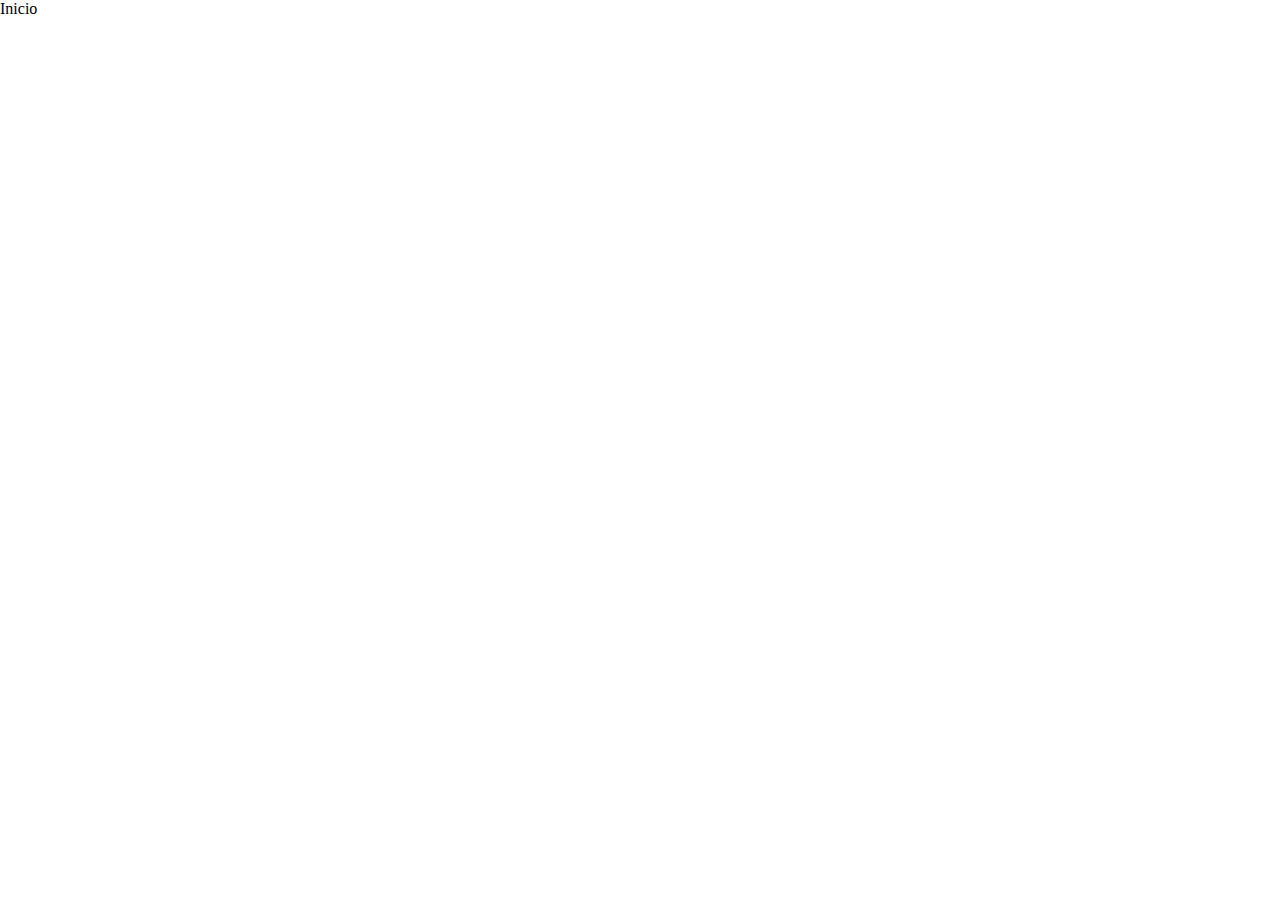
==== index.html @ 0db096cb "estilos generales" ====
<!DOCTYPE html>
<html lang="en">
<head>
    <meta charset="UTF-8">
    <meta http-equiv="X-UA-Compatible" content="IE=edge">
    <meta name="viewport" content="width=device-width, initial-scale=1.0">
    <title>Document</title>
    <link rel="stylesheet" href="https://cdnjs.cloudflare.com/ajax/libs/font-awesome/6.1.1/css/all.min.css" integrity="sha512-KfkfwYDsLkIlwQp6LFnl8zNdLGxu9YAA1QvwINks4PhcElQSvqcyVLLD9aMhXd13uQjoXtEKNosOWaZqXgel0g==" crossorigin="anonymous" referrerpolicy="no-referrer" />
    <link rel="stylesheet" href="css/normalize.css">
    <link rel="stylesheet" href="css/estilos.css">
</head>
<body>
    
    <header>
        <ul>
            <li>Inicio</li>

        </ul>
    </header>





    <footer>

    </footer>

</body>
</html>
---- css/estilos.css ----
/* Estilos generales */

* {
    margin: 0;
    padding: 0;
    box-sizing: border-box;
}


/* navegación */


/* Destinos */
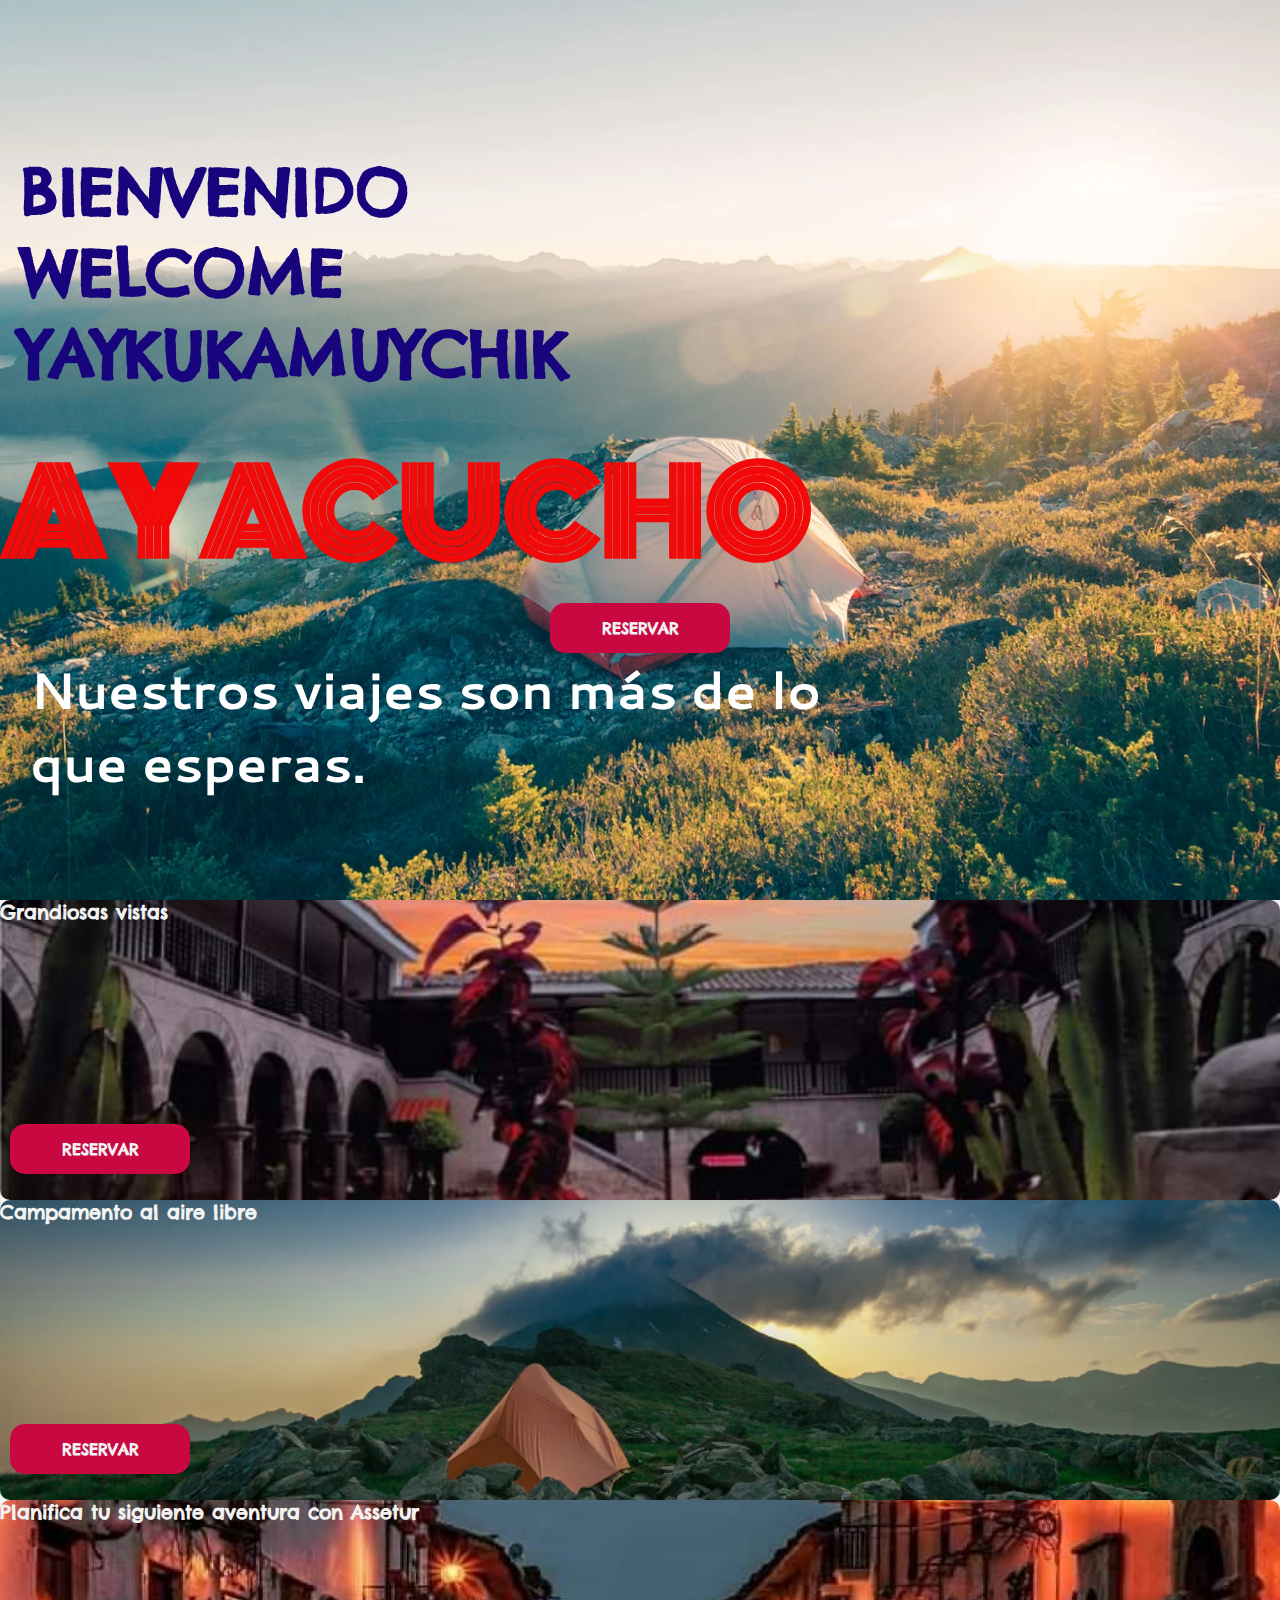
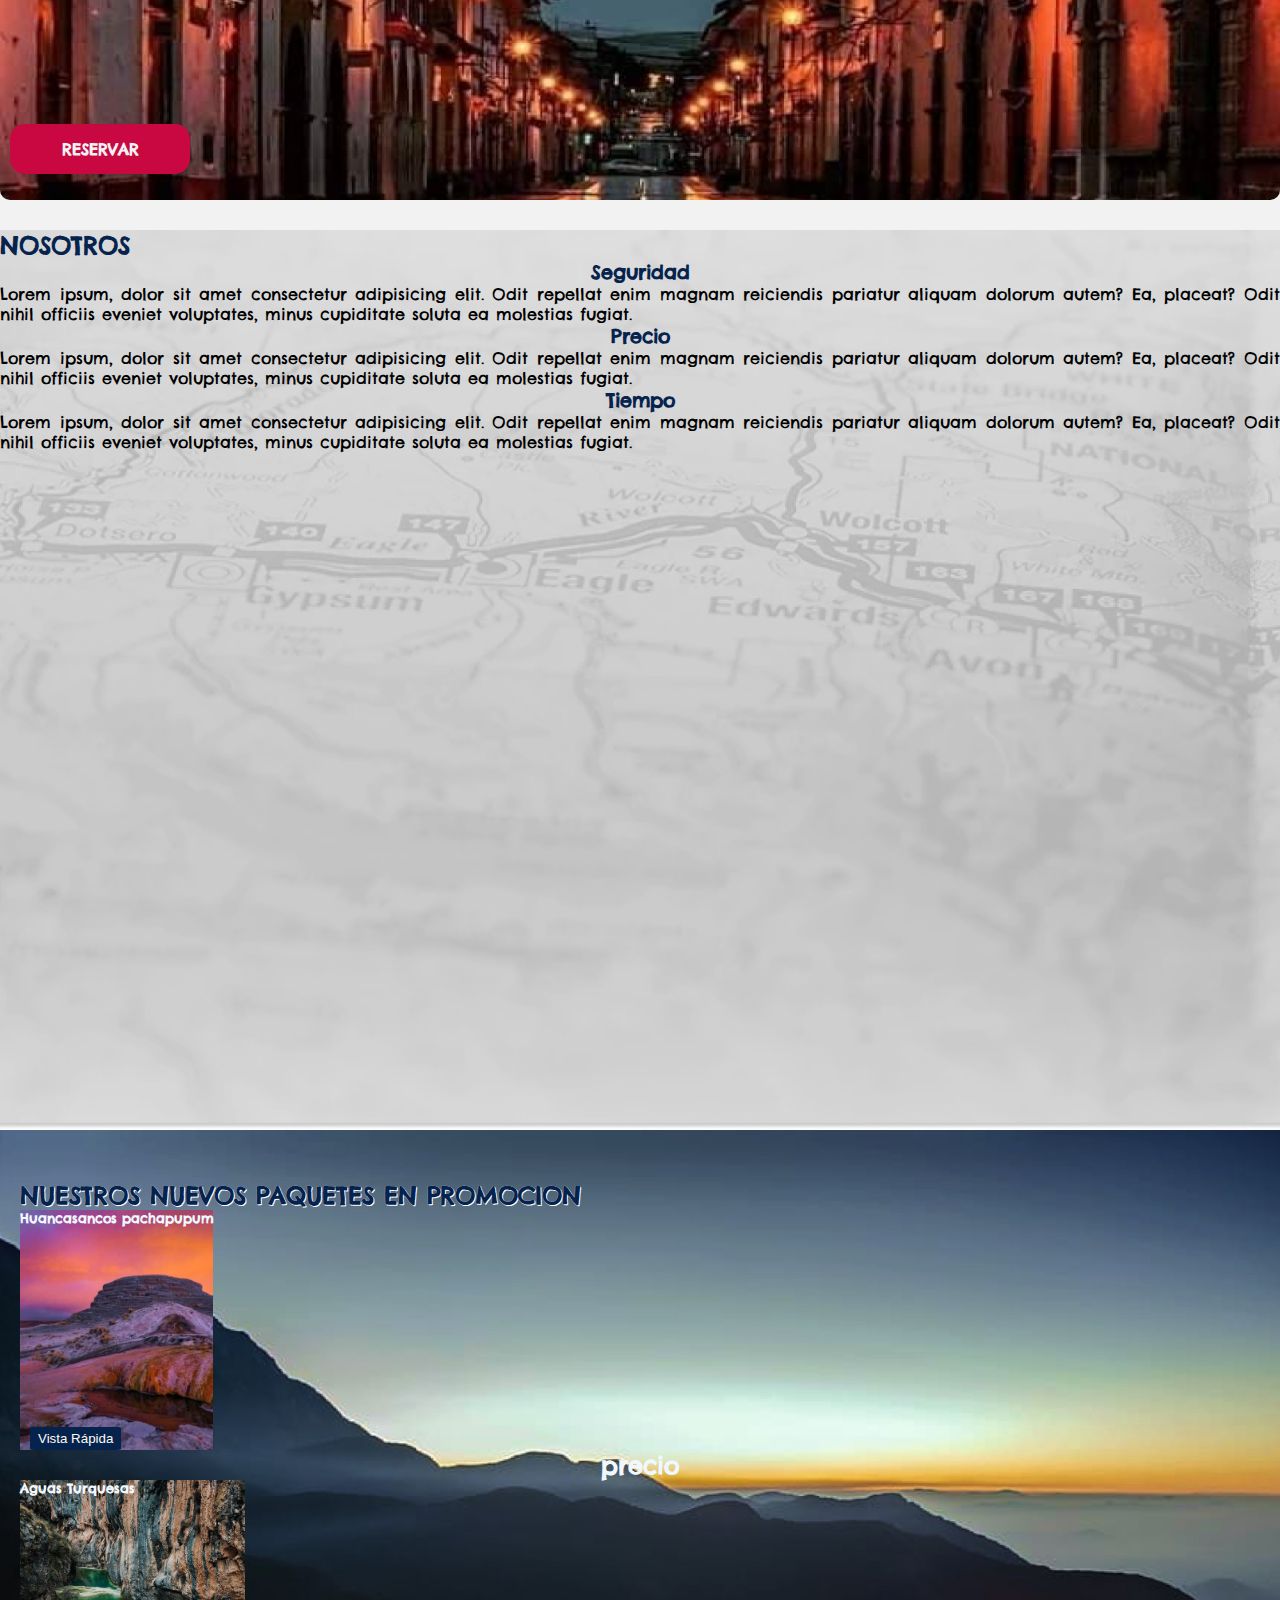
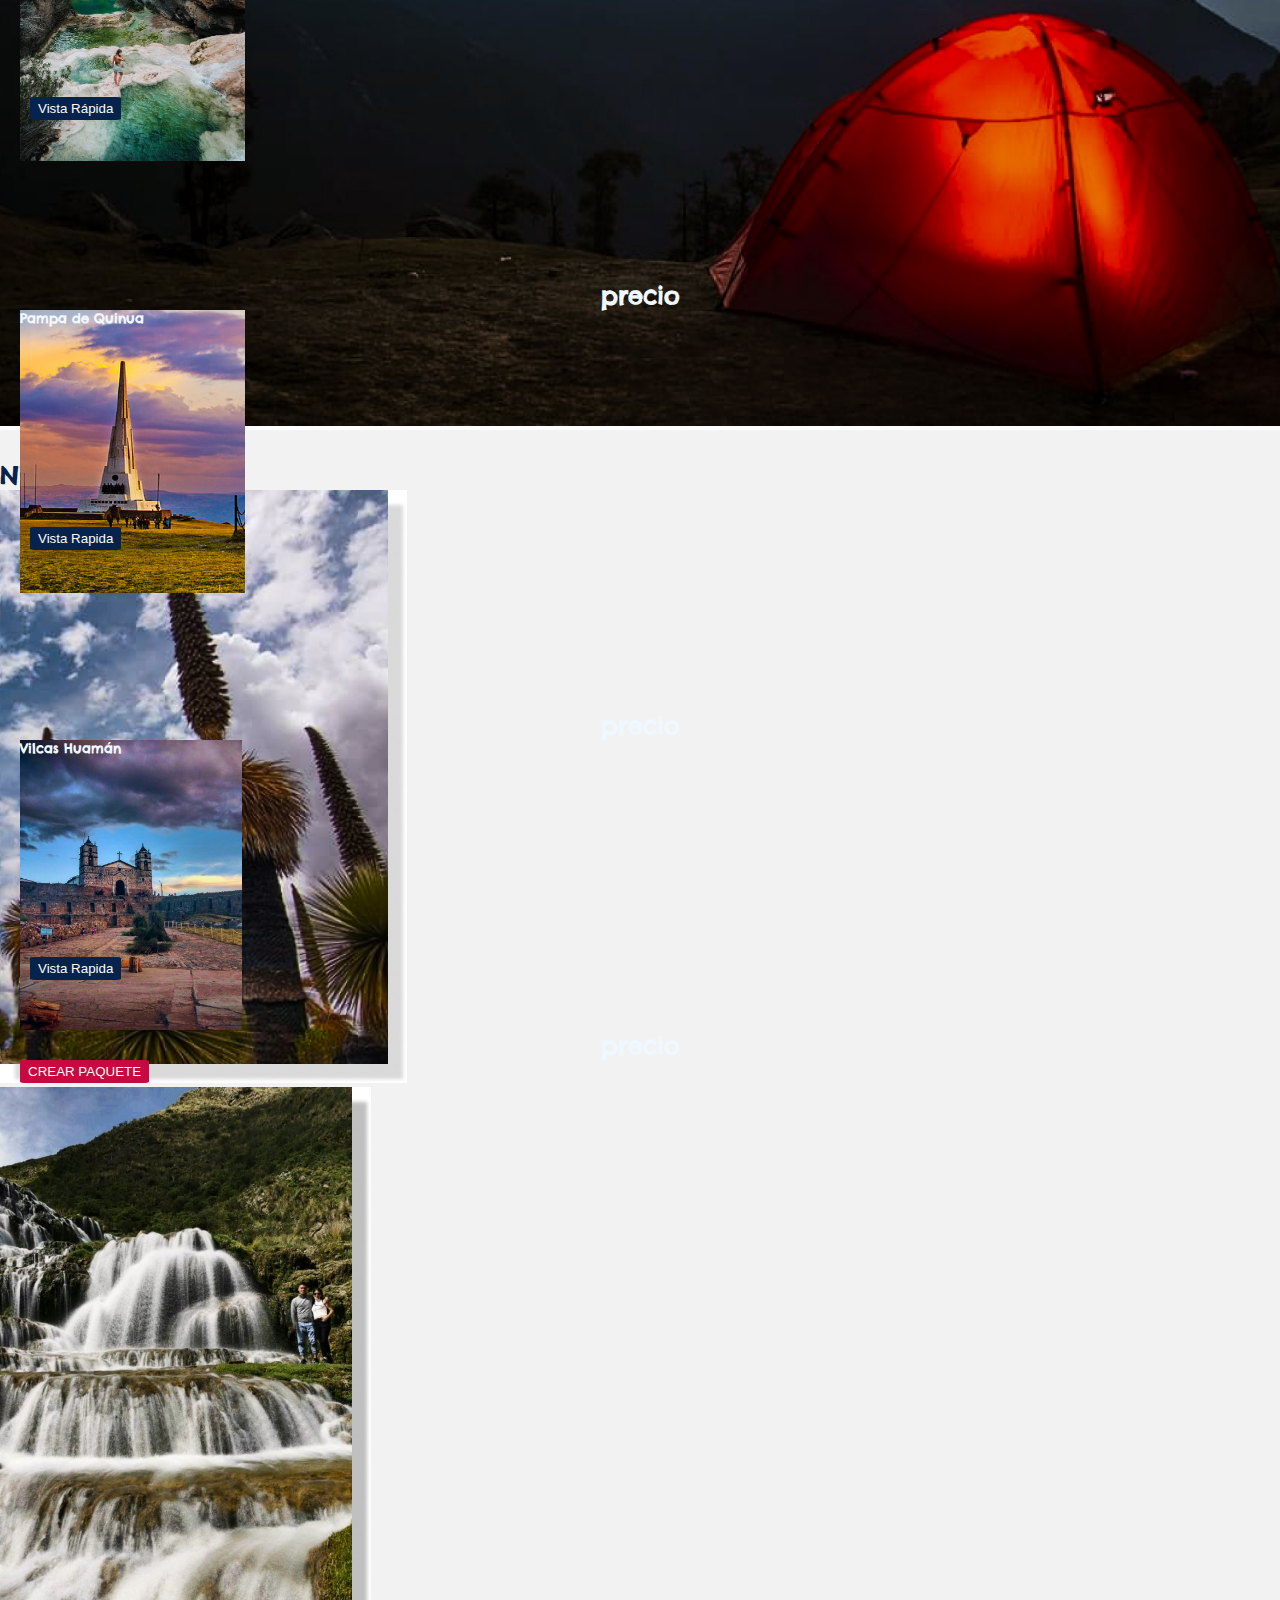
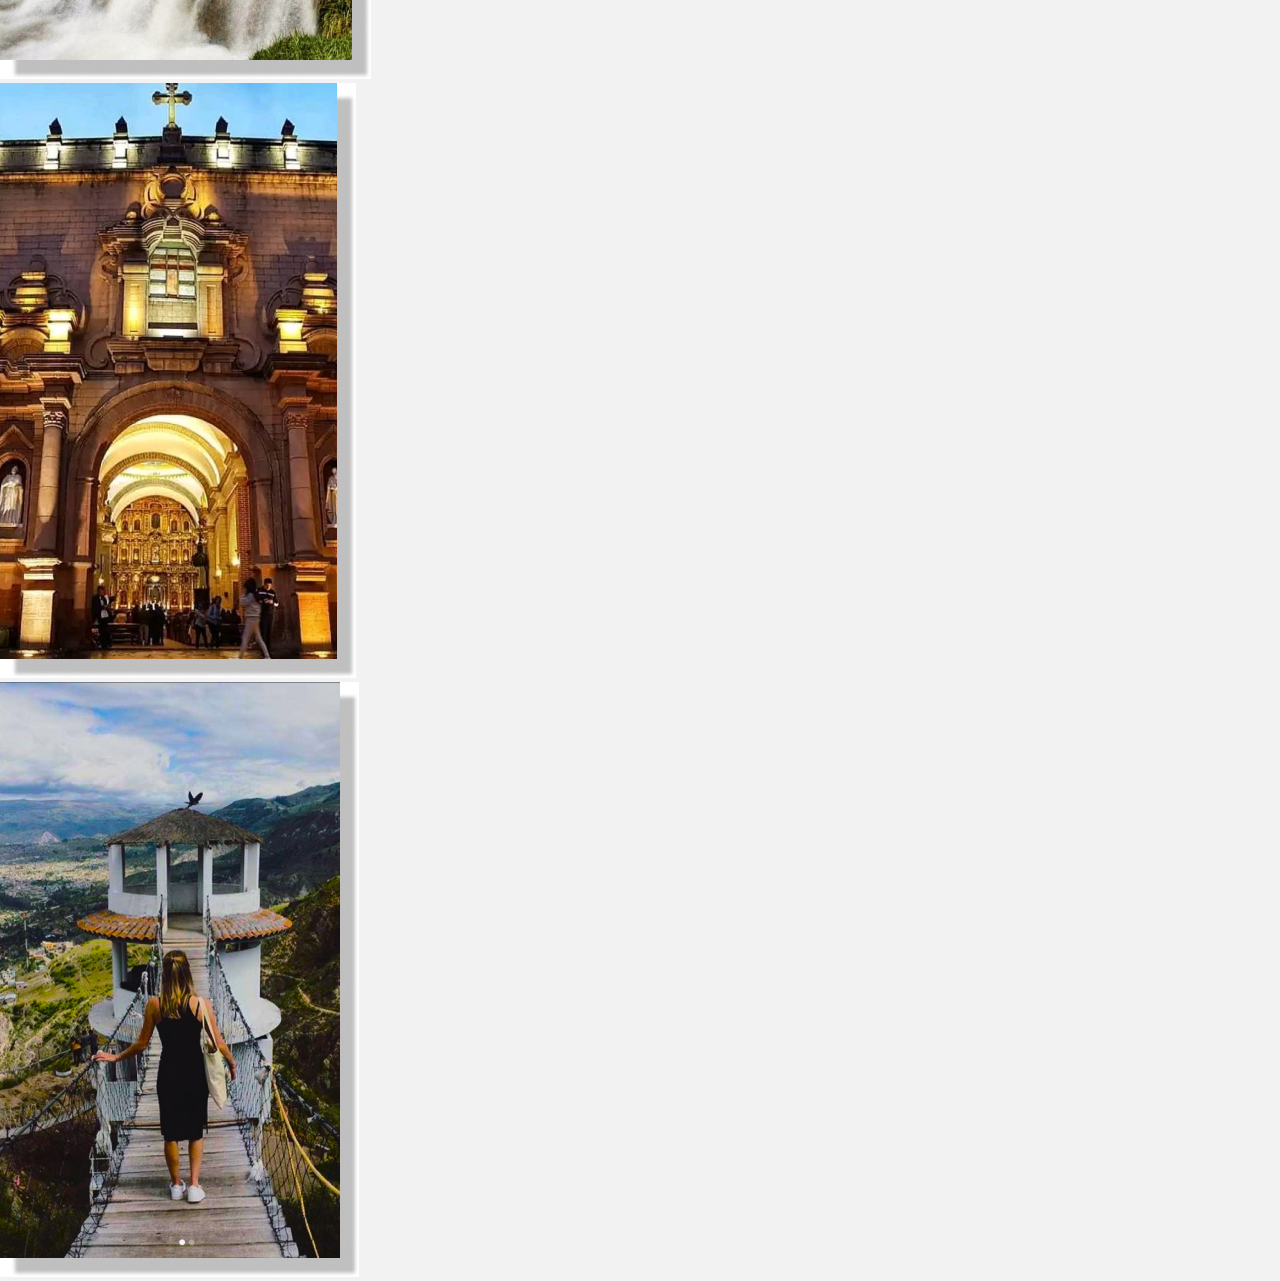
==== commit f4d9345b: "ActualizaciónGeneral1" ====
--- a/index.html
+++ b/index.html
@@ -1,30 +1,309 @@
 <!DOCTYPE html>
 <html lang="en">
+
 <head>
     <meta charset="UTF-8">
     <meta http-equiv="X-UA-Compatible" content="IE=edge">
     <meta name="viewport" content="width=device-width, initial-scale=1.0">
     <title>Document</title>
-    <link rel="stylesheet" href="https://cdnjs.cloudflare.com/ajax/libs/font-awesome/6.1.1/css/all.min.css" integrity="sha512-KfkfwYDsLkIlwQp6LFnl8zNdLGxu9YAA1QvwINks4PhcElQSvqcyVLLD9aMhXd13uQjoXtEKNosOWaZqXgel0g==" crossorigin="anonymous" referrerpolicy="no-referrer" />
+    <link rel="stylesheet" href="https://cdnjs.cloudflare.com/ajax/libs/font-awesome/6.1.1/css/all.min.css"
+        integrity="sha512-KfkfwYDsLkIlwQp6LFnl8zNdLGxu9YAA1QvwINks4PhcElQSvqcyVLLD9aMhXd13uQjoXtEKNosOWaZqXgel0g=="
+        crossorigin="anonymous" referrerpolicy="no-referrer" />
     <link rel="stylesheet" href="css/normalize.css">
     <link rel="stylesheet" href="css/estilos.css">
+    <link rel="preconnect" href="https://fonts.googleapis.com">
+    <link rel="preconnect" href="https://fonts.gstatic.com" crossorigin>
+    <link href="https://fonts.googleapis.com/css2?family=Cantarell&family=Chelsea+Market&family=Monoton&display=swap"
+        rel="stylesheet">
+    <!--Estilos de paquetes-->
+    <link rel="stylesheet" href="css/estiloPaquete.css" type="text/css">
+    <link href="https://cdn.jsdelivr.net/npm/bootstrap@5.2.0-beta1/dist/css/bootstrap.min.css" rel="stylesheet"
+        integrity="sha384-0evHe/X+R7YkIZDRvuzKMRqM+OrBnVFBL6DOitfPri4tjfHxaWutUpFmBp4vmVor" crossorigin="anonymous">
+
+    <link rel="preconnect" href="https://fonts.gstatic.com" crossorigin>
+
 </head>
+
 <body>
-    
-    <header>
-        <ul>
-            <li>Inicio</li>
-
-        </ul>
+    <!--INICIO-->
+    <header class="site-header">
+        <div class="hero">
+            <div class="contenido-header">
+                <div class="row">
+                    <div class="col">
+                        <nav class="redes-sociales">
+                            <a href="#"><i class="fa-brands fa-facebook-square"></i></a>
+                            <a href="#"><i class="fa-brands fa-instagram"></i></a>
+                            <a href="#"><i class="fa-brands fa-whatsapp"></i></a>
+                            <a href="#"><i class="fa-brands fa-youtube"></i></a>
+                        </nav>
+                    </div>
+                </div>
+                <div class="row align-items-center">
+                    <div class="col-lg-4 col-md-12 col-sm-12">
+                        <div class="informacion">
+                            <p class="bienvenido">bienvenido Welcome YAYKUKAMUYCHIK</p>
+                        </div>
+                    </div>
+                    <div class="col-lg-6 col-md-12 col-sm-12 text-center ">
+                        <h1 class="Inicio">Ayacucho</h1>
+                    </div>
+                </div>
+                <div class="row">
+                    <div class="col-lg-3 col-md-4 col-sm-4 col-5 bot_inicio">
+                        <a href="#" class="boton">
+                            <span class="boton__texto">RESERVAR</span>
+                            <i class="fa-solid fa-arrow-right"></i>
+                        </a>
+                    </div>
+                </div>
+                <div class="row">
+                    <div class="col-lg-12 col-md-8 col-sm-8 col-12">
+                        <h4 class="slogan">Nuestros viajes son más de lo que esperas.</h4>
+                    </div>
+                </div>
+            </div>
+        </div>
+
     </header>
 
-
-
-
-
-    <footer>
-
-    </footer>
-
+    <!--INICIA DESTINOS-->
+    <div class="contenedorDestinos">
+        <div class="box">
+            <div class="row">
+                <div class="col-lg-6">
+                    <div class="card" style="background-image: url(img/PODERJUDICIAL.png)">
+                        <div class="row">
+                            <div class="col-lg-12">
+                                <h3>Grandiosas vistas</h3>
+                            </div>
+                        </div>
+                        <div class="row">
+                            <div class="col-lg-12 bot_destino">
+                                <a href="#" class="boton">
+                                    <span class="boton__texto">RESERVAR</span>
+                                    <i class="fa-solid fa-arrow-right"></i>
+                                </a>
+                            </div>
+                        </div>
+                    </div>
+                </div>
+                <div class="col-lg-6">
+                    <div class="card" style="background-image: url(img/ALTURAPOMACOCHA.png)">
+                        <div class="row">
+                            <div class="col-lg-12">
+                                <h3>Campamento al aire libre</h3>
+                            </div>
+                        </div>
+                        <div class="row">
+                            <div class="col-lg-12 bot_destino">
+                                <a href="#" class="boton">
+                                    <span class="boton__texto">RESERVAR</span>
+                                    <i class="fa-solid fa-arrow-right"></i>
+                                </a>
+                            </div>
+                        </div>
+                    </div>
+                </div>
+                <div class="col-lg-12">
+                    <div class="card" style="background-image: url(img/JRASAMBLEA.png)">
+                        <div class="row">
+                            <div class="col-lg-12">
+                                <h3>Planifica tu siguiente aventura con Assetur</h3>
+                            </div>
+                        </div>
+                        <div class="row">
+                            <div class="col-lg-12 bot_destino">
+                                <a href="#" class="boton">
+                                    <span class="boton__texto">RESERVAR</span>
+                                    <i class="fa-solid fa-arrow-right"></i>
+                                </a>
+                            </div>
+                        </div>
+                    </div>
+                </div>
+            </div>
+        </div>
+
+    </div>
+
+
+
+    <!--INICIA NOSOTROS-->
+    <div class="contenedorNosotros">
+        <div class="row">
+            <div class="col  text-center mb-4">
+                <h2 class="display-1 Nosotros"><b>NOSOTROS</b> </h2>
+            </div>
+        </div>
+        <div class="iconos-nosotros">
+            <div class="row">
+                <div class="col-lg-4 col-md-6 col-sm-12">
+
+                    <div class="iconos">
+                        <h3 class="tituNosotros">Seguridad</h3>
+                        <p style="text-align: justify">
+                            Lorem ipsum, dolor sit amet consectetur adipisicing elit. Odit repellat enim magnam
+                            reiciendis pariatur aliquam dolorum autem? Ea, placeat? Odit nihil officiis eveniet
+                            voluptates, minus cupiditate soluta ea molestias fugiat.
+
+                        </p>
+                    </div>
+                </div>
+                <div class="col-lg-4 col-md-6 col-sm-12 ">
+
+                    <div class="iconos">
+                        <h3 class="tituNosotros">Precio</h3>
+                        <p style="text-align: justify">
+                            Lorem ipsum, dolor sit amet consectetur adipisicing elit. Odit repellat enim magnam
+                            reiciendis pariatur aliquam dolorum autem? Ea, placeat? Odit nihil officiis eveniet
+                            voluptates, minus cupiditate soluta ea molestias fugiat.
+                        </p>
+
+                    </div>
+                </div>
+                <div class="col-lg-4 col-md-6 col-sm-12 ">
+
+                    <div class="iconos">
+
+                        <h3 class="tituNosotros">Tiempo</h3>
+                        <p style="text-align: justify">
+                            Lorem ipsum, dolor sit amet consectetur adipisicing elit. Odit repellat enim magnam
+                            reiciendis pariatur aliquam dolorum autem? Ea, placeat? Odit nihil officiis eveniet
+                            voluptates, minus cupiditate soluta ea molestias fugiat.
+                        </p>
+
+                    </div>
+                </div>
+
+            </div>
+        </div>
+    </div>
+
+
+    <!--PAQUETES-->
+    <div class="ContenedorPaquete text-center ">
+
+        <div class="row">
+            <div class="col  text-center mb-4">
+                <h2 class="display-1 paquetes"><b> NUESTROS NUEVOS PAQUETES EN PROMOCION</b></h2>
+            </div>
+        </div>
+        <div class="row ">
+            <div class="col-lg-3 col-md-4 col-sm-6 ">
+                <div class="imagen_1 img-fluid">
+                    <div class="row ">
+                        <div class="col-lg-1">
+                            <h5 class="fs-4 name">Huancasancos pachapupum</h5>
+                        </div>
+                    </div>
+                    <div class="row">
+                        <div class="col-lg-12 bot-paquete">
+                            <button class="boton1">Vista Rápida</button>
+                        </div>
+                    </div>
+                </div>
+                <div class="row">
+                    <div class="col-lg-12 precio">
+                        <h2 class="fs-4">precio</h2>
+                    </div>
+                </div>
+            </div>
+            <div class="col-lg-3 col-md-4 col-sm-6 ">
+                <div class="imagen_2 img-fluid">
+                    <div class="row">
+                        <div class="col">
+                            <h5 class="fs-4 name">Aguas Turquesas</h5>
+                        </div>
+                    </div>
+                    <div class="row">
+                        <div class="col bot-paquete">
+                            <button class="boton2">Vista Rápida</button>
+                        </div>
+                    </div>
+                </div>
+                <div class="row precio">
+                    <div class="col-lg-12 ">
+                        <h2 class="fs-4">precio</h2>
+                    </div>
+                </div>
+            </div>
+            <div class="col-lg-3 col-md-4 col-sm-6 ">
+                <div class="imagen_3 img-fluid">
+                    <div class="row">
+                        <div class="col">
+                            <h5 class="fs-4 name">Pampa de Quinua</h5>
+                        </div>
+                    </div>
+                    <div class="row">
+                        <div class="col bot-paquete">
+                            <button class="boton3">Vista Rapida</button>
+                        </div>
+                    </div>
+                </div>
+
+                <div class="row">
+                    <div class="col-lg-12 precio">
+                        <h2 class="fs-4">precio</h2>
+                    </div>
+                </div>
+            </div>
+            <div class="col-lg-3 col-md-4 col-sm-6 ">
+                <div class="imagen_4 img-fluid">
+                    <div class="row">
+                        <div class="col">
+                            <h5 class="fs-4 name">Vilcas Huamán</h5>
+                        </div>
+                    </div>
+                    <div class="row">
+                        <div class="col bot-paquete">
+                            <button class="boton4">Vista Rapida</button>
+                        </div>
+                    </div>
+                </div>
+                <div class="row precio">
+                    <div class="col-lg-12 ">
+                        <h2 class="fs-4">precio</h2>
+                    </div>
+                </div>
+            </div>
+        </div>
+        <div class="row">
+            <div class="col text-center">
+                <button class="botonCrear">CREAR PAQUETE</button>
+            </div>
+        </div>
+
+    </div>
+
+    <!--INICIA GALERÍA-->
+
+    <div class="contenedorGaleria">
+
+        <div class="row">
+            <div class="col-lg-12  text-center mb-4">
+                <h2 class="display-1 Galeria"> <b> NUESTRA GALERÍA </b></h2>
+            </div>
+        </div>
+        <div class="row text-center">
+            <div class="col-lg-4 col-md-4 col-sm-6 ">
+                <img class="img-fluid" src="img/Pua de raymondi.jpg" alt="">
+
+            </div>
+            <div class="col-lg-4 col-md-4 col-sm-6 ">
+                <img class="img-fluid" src="img/Catarata.jpg" alt="">
+
+            </div>
+            <div class="col-lg-4 col-md-4 col-sm-6 ">
+                <img class="img-fluid" src="img/Iglesia.jpg" alt="">
+
+            </div>
+            <div class="col-lg-4 col-md-4 col-sm-6 ">
+                <img class="img-fluid" src="img/Mirador la picota.jpg" alt="">
+
+            </div>
+        </div>
+    </div>
 </body>
+
 </html>--- a/css/estilos.css
+++ b/css/estilos.css
@@ -6,12 +6,312 @@
     box-sizing: border-box;
 }
 
-
-/* navegación */
-
-
-/* Destinos */
-
-
-
-
+*,
+*:before,
+*:after {
+    box-sizing: inherit;
+}
+
+body {
+    background-color: #f2f2f2;
+    font-family: 'Chelsea Market', cursive;
+}
+
+
+/* header */
+
+.hero {
+    background-image: url('../img/FONDO.png');
+    height: 100vh;
+    background-position: top center;
+    background-size: cover;
+    position: relative;
+}
+
+
+
+.contenido-header {
+    padding-top: 40px;
+}
+
+.redes-sociales {
+    text-align: center;
+}
+
+.redes-sociales a {
+    color: #ffffff;
+    font-size: 3em;
+    margin-right: 20px;
+}
+
+.redes-sociales a:last-child {
+    margin-right: 0px;
+}
+
+.informacion {
+    text-align: left;
+    width: 50%;
+    color: #18047D;
+    margin-top: 50px;
+}
+
+.bienvenido{
+    padding-left: 20px;
+    font-family: 'Chelsea Market', cursive;
+    font-size: 5vw;
+    font-weight: bold;
+    text-transform: uppercase;
+}
+
+.Inicio {
+    font-size: 9vw ;
+    text-transform: uppercase;
+    font-family: 'Monoton', cursive;
+    color: #F20A0A;
+          
+}
+
+.slogan {
+
+    position: absolute;
+    margin: 0;
+    margin-left: 30px;
+    width: 70%;
+    color: #ffffff;
+    font-size: 4vw;
+    font-family: 'Cantarell', sans-serif;
+}
+
+.boton {
+    margin: 0 auto;
+    border: none;
+    min-width: 180px;
+    height: 50px;
+    padding: 0.4px;
+    background: #000;
+    color: #fff;
+    display: inline-block;
+    border-radius: 15px;
+    text-decoration: none;
+    display: inline-flex;
+    justify-content: center;
+    align-items: center;
+    background: #C90842;
+    transition: .3s ease all;
+}
+.bot_inicio{
+    text-align: center;
+
+}
+.bot_destino{
+    padding-top: 200px;
+    padding-left: 10px;
+    text-align: left;
+}
+
+
+.card {
+    border-radius: 10px;
+    min-height: 300px;
+    position: relative;
+    overflow: hidden;
+    background-size: cover;
+    background-position: center center;
+    color: #f2f2f2;
+    background-size: cover;
+
+
+
+}
+
+.box {
+    position: relative;
+}
+
+.box img {
+    max-width: 400px;
+}
+
+.boton__texto {
+    font-weight: bold;
+    color: #f2f2f2;
+}
+
+/* estilos de NOSOTROS*/
+
+.contenedorNosotros {
+    background-image: url(../img/fondoNosotros.jpg);
+    background-repeat: no-repeat;
+    background-size: cover;
+    background-position: center top;
+    height: 100vh;
+    position: relative;
+}
+
+.Nosotros {
+    font-family: 'Chelsea Market', cursive;
+    margin-top: 30px;
+    color: #06234e;
+}
+
+.tituNosotros {
+    font-family: 'Chelsea Market', cursive;
+    color: #06234e;
+
+}
+
+.iconos-nosotros {
+    display: flex;
+    justify-content: space-between;
+}
+
+.iconos {
+    flex-basis: calc(33.3% - 1rem);
+}
+
+.iconos h3 {
+    text-align: center;
+}
+
+
+/*ESTILOS PAQUETES*/
+.ContenedorPaquete {
+    background-image: url(../img/fondoPaquete.jpg);
+    max-height: 100vh;
+    max-width: 100vw;
+    background-repeat: no-repeat;
+    background-size: cover;
+    background-position: center top;
+    position: relative;
+ 
+
+}
+
+.paquetes {
+    font-family: 'Chelsea Market', cursive;
+    margin-top: 30px;
+    color: #06234e;
+    text-shadow: -0.5px -0.5px white, 0.5px 0.5px white;
+}
+
+.imagen_1 {
+    background-image: url(../img/pachapupum.jpg);
+    background-repeat: no-repeat;
+    background-size: contain;
+    max-height: 400px;
+    max-width: 225px;
+    padding-top: 0px;
+    display: inline-block;
+    
+
+}
+
+.imagen_2 {
+    background-image: url(../img/aguaTurq.jpg);
+    background-repeat: no-repeat;
+    background-size: contain;
+    height: 400px;
+    width: 225px;
+    padding-top: 0px;
+    display: inline-block;
+
+
+}
+
+.imagen_3 {
+    background-image: url(../img/quinua.jpg);
+    background-repeat: no-repeat;
+    background-size: contain;
+    height: 400px;
+    width: 225px;
+    padding-top: 0px;
+    display: inline-block;
+
+
+}
+
+.imagen_4 {
+
+    background-image: url(../img/vilcas.jpg);
+    background-repeat: no-repeat;
+    background-size: contain;
+    height: 290px;
+    width: 225px;
+    padding-left: 0px;
+    display: inline-block;
+
+
+}
+
+.boton1 {
+    border-radius: 5%;
+    padding: 4px 8px;
+    background-color: #06234e;
+    color: floralwhite;
+    border: none;
+
+}
+
+.boton2 {
+    border-radius: 5%;
+    padding: 4px 8px;
+    background-color: #06234e;
+    color: floralwhite;
+    border: none;
+
+}
+
+.boton3 {
+    border-radius: 5%;
+    padding: 4px 8px;
+    background-color: #06234e;
+    color: floralwhite;
+    border: none;
+}
+
+.boton4 {
+    border-radius: 5%;
+    padding: 4px 8px;
+    background-color: #06234e;
+    color: floralwhite;
+    border: none;
+}
+
+
+.bot-paquete {
+    padding-top: 200px;
+    padding-left: 10px;
+    text-align: left;
+}
+
+.name {
+    padding-left: 0px;
+    text-align: left;
+    color: aliceblue;
+}
+
+.precio {
+    text-align: center;
+    color: aliceblue;
+    vertical-align: 1px;
+}
+
+.botonCrear {
+    border-radius: 5%;
+    padding: 4px 8px;
+    background-color: #C90842;
+    color: floralwhite;
+    border: none;
+}
+
+/*ESTILOS DE GALERÍA*/
+.ContenedorGaleria {
+    position: relative;
+}
+
+.Galeria {
+    font-family: 'Chelsea Market', cursive;
+    margin-top: 30px;
+    color: #06234e;
+
+}--- a/css/estiloPaquete.css
+++ b/css/estiloPaquete.css
@@ -0,0 +1,146 @@
+/* Estilos generales */
+
+* {
+    margin: 0;
+    padding: 0;
+    box-sizing: border-box;
+}
+
+
+/* Welcome */
+
+
+/* Destinos */
+
+/* Nosotros */
+
+/* Paquetes */
+.ContenedorPaquete {
+    background-image: url(../img/fondoPaquete.jpg);
+    max-height: 100vh;
+    max-width: 100vw;
+    background-repeat: no-repeat;
+    background-size: cover;
+    background-position: center;
+    padding: 20px;
+
+}
+
+div h1 {
+    font-family: 'Chelsea Market', cursive;
+    margin-top: 30px;
+}
+
+.imagen_1 {
+    background-image: url(../img/pachapupum.jpg);
+    background-repeat: no-repeat;
+    background-size: contain;
+    max-height: 400px;
+    max-width: 225px;
+    padding-top: 0px;
+    display: inline-block;
+
+}
+
+.imagen_2 {
+    background-image: url(../img/aguaTurq.jpg);
+    background-repeat: no-repeat;
+    background-size: contain;
+    height: 400px;
+    width: 225px;
+    padding-top: 0px;
+    display: inline-block;
+
+
+}
+
+.imagen_3 {
+    background-image: url(../img/quinua.jpg);
+    background-repeat: no-repeat;
+    background-size: contain;
+    height: 400px;
+    width: 225px;
+    padding-top: 0px;
+    display: inline-block;
+
+
+}
+
+.imagen_4 {
+
+    background-image: url(../img/vilcas.jpg);
+    background-repeat: no-repeat;
+    background-size: contain;
+    height: 290px;
+    width: 225px;
+    padding-left: 0px;
+    display: inline-block;
+
+
+}
+
+.boton1 {
+    border-radius: 5%;
+    padding: 4px 8px;
+    background-color: #06234e;
+    color: floralwhite;
+    border: none;
+
+}
+
+.boton2 {
+    border-radius: 5%;
+    padding: 4px 8px;
+    background-color: #06234e;
+    color: floralwhite;
+    border: none;
+
+}
+
+.boton3 {
+    border-radius: 5%;
+    padding: 4px 8px;
+    background-color: #06234e;
+    color: floralwhite;
+    border: none;
+}
+
+.boton4 {
+    border-radius: 5%;
+    padding: 4px 8px;
+    background-color: #06234e;
+    color: floralwhite;
+    border: none;
+}
+
+
+.bot {
+    padding-top: 200px;
+    padding-left: 10px;
+    text-align: right;
+}
+
+.name {
+    padding-left: 0px;
+    text-align: left;
+    color: aliceblue;
+}   
+
+.precio {
+    text-align: center;
+    color: aliceblue;
+    vertical-align: 1px;
+}
+
+.botonCrear {
+    border-radius: 5%;
+    padding: 4px 8px;
+    background-color: #C90842;
+    color: floralwhite;
+    border: none;
+}
+
+/* Galería */
+
+
+/* Foother */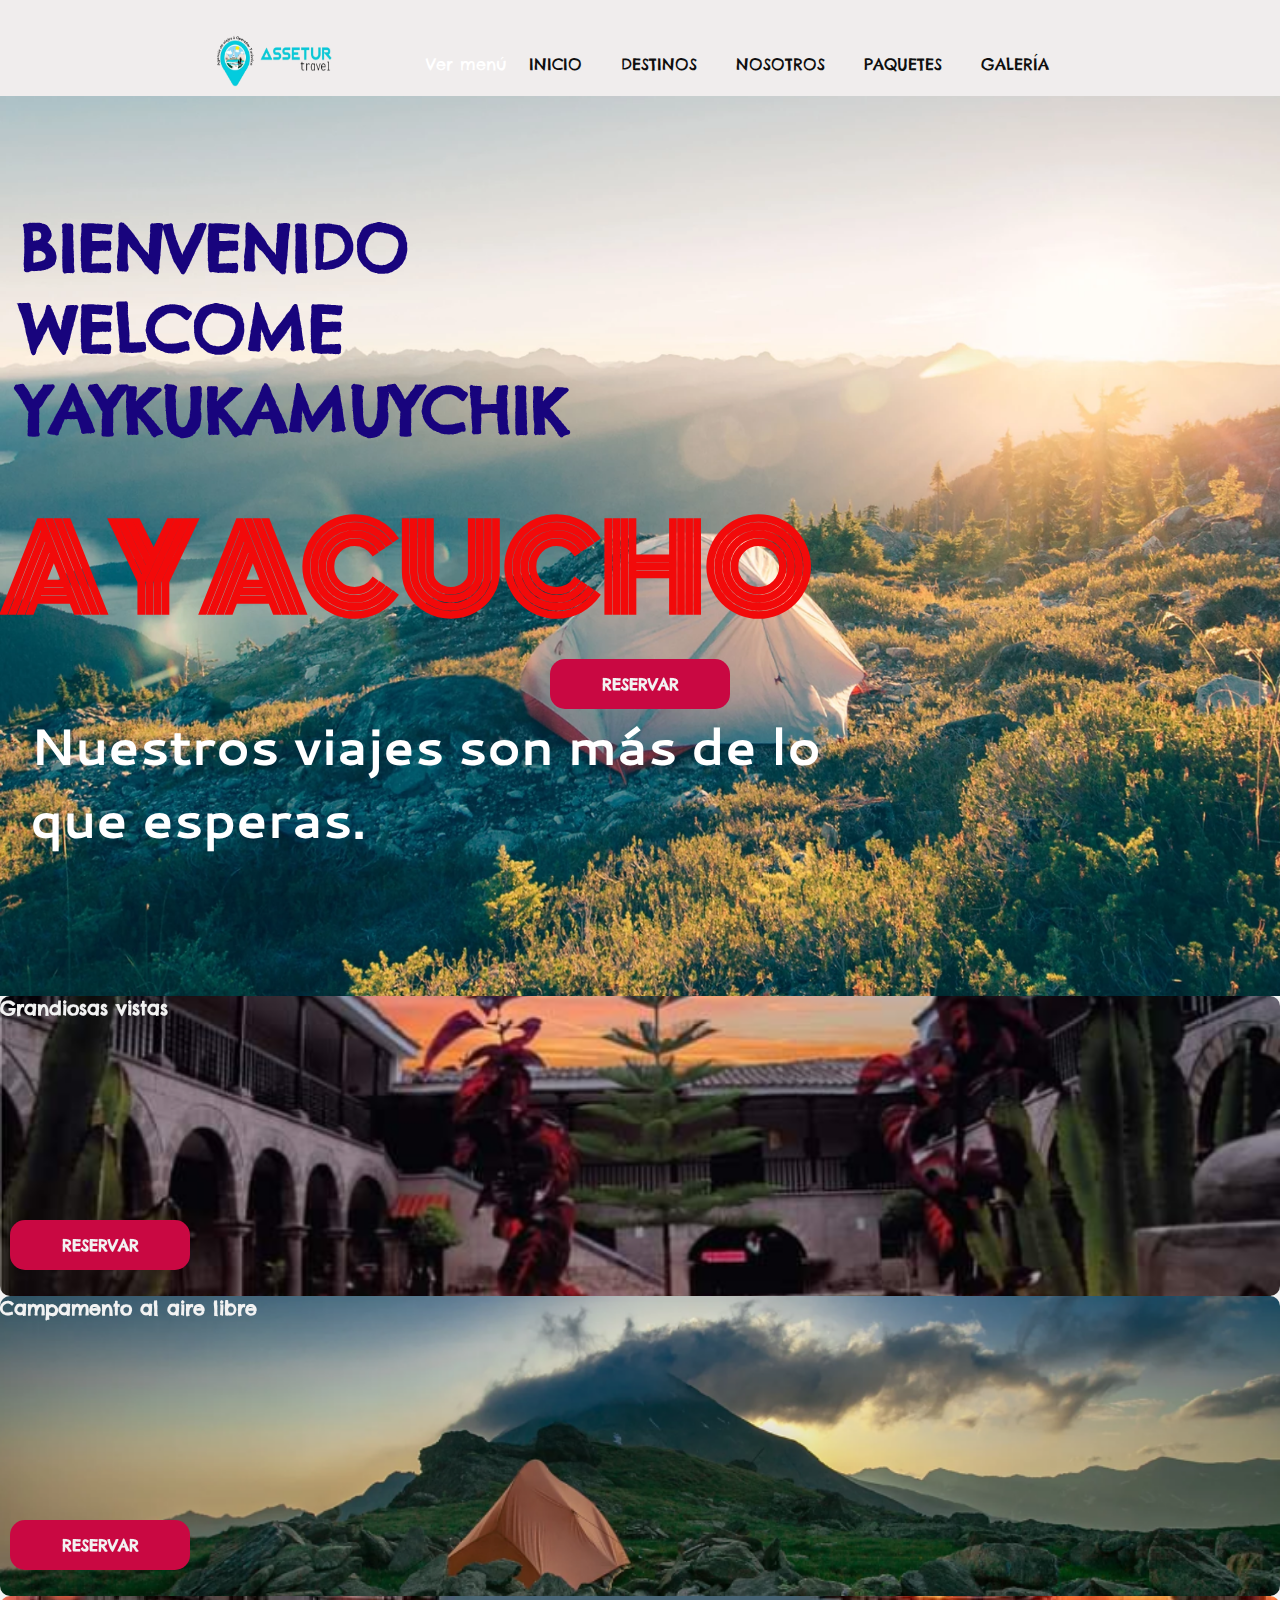
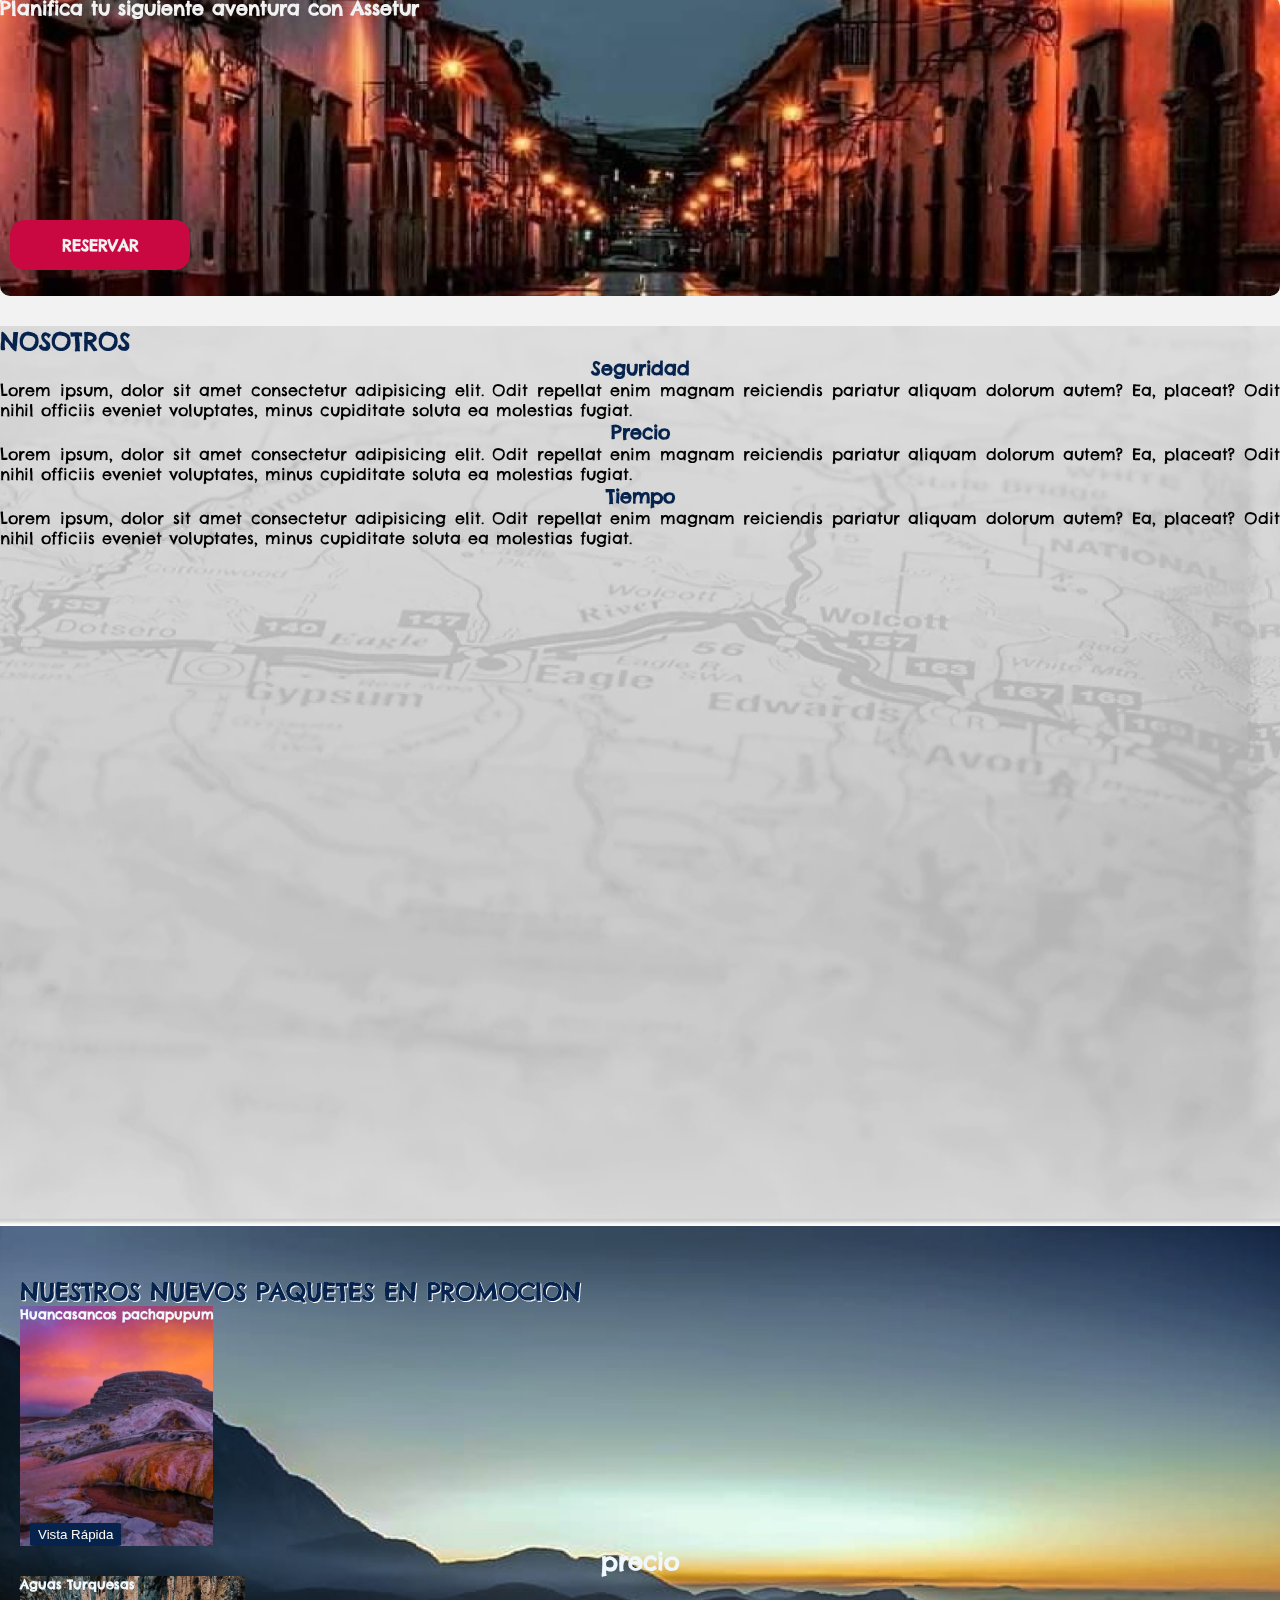
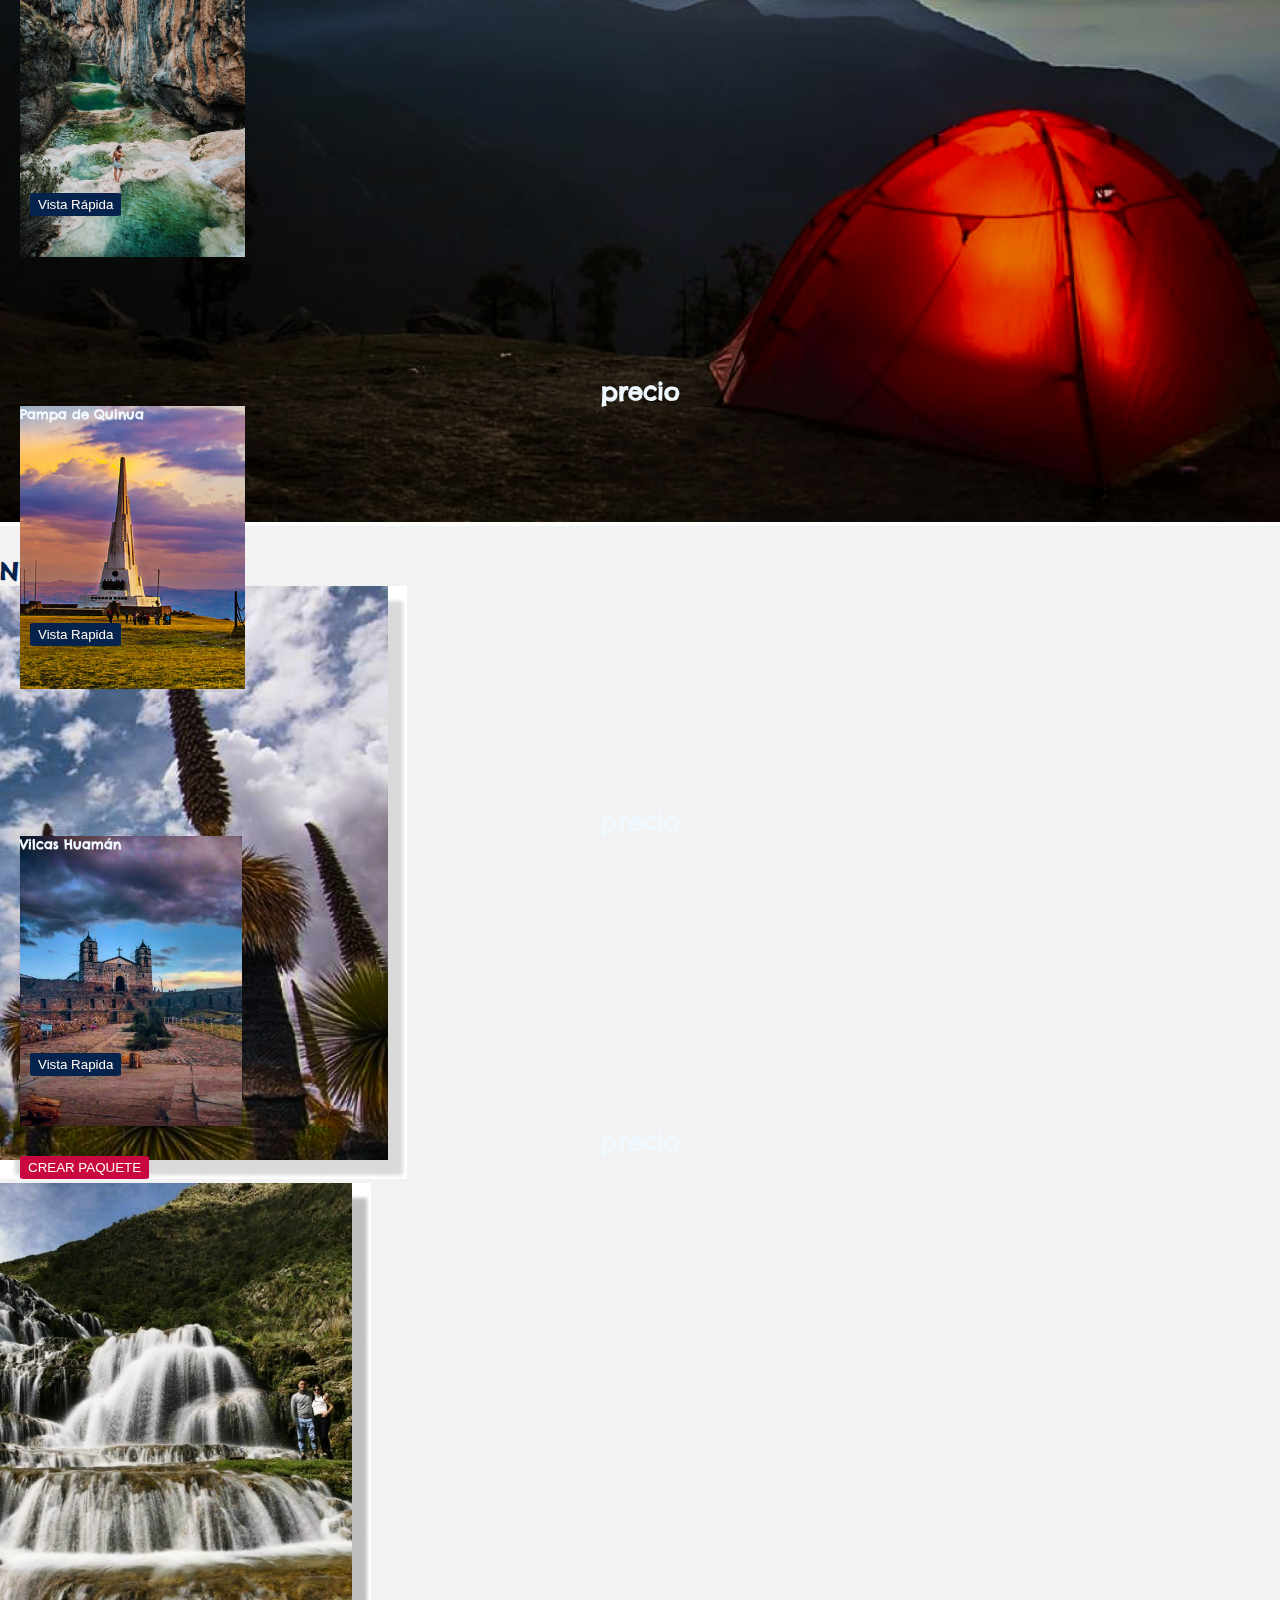
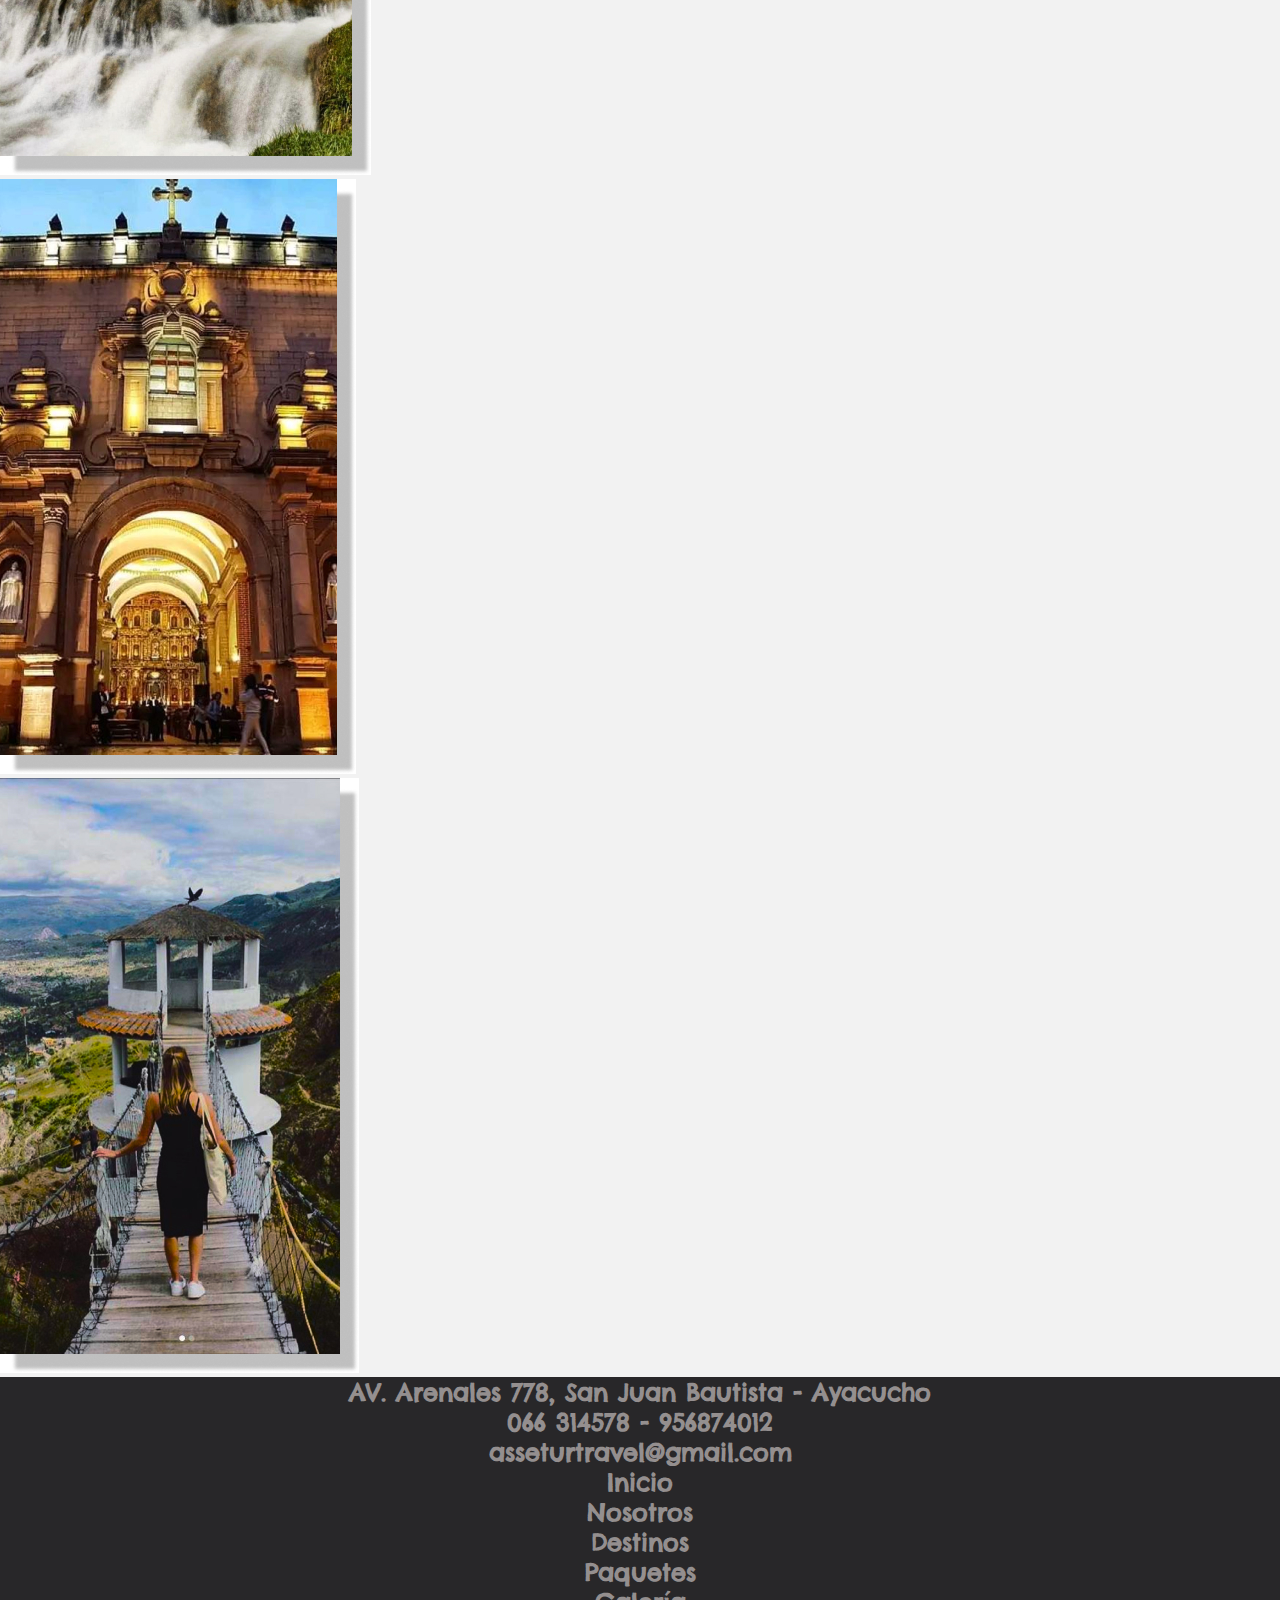
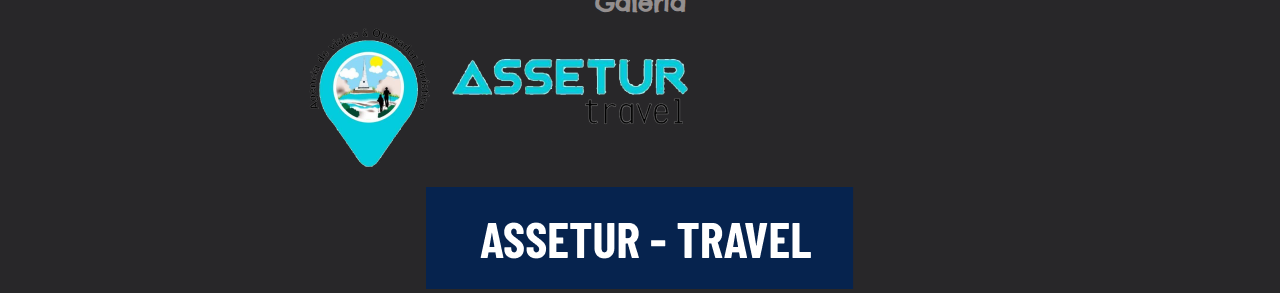
==== commit 505da773: "OtraActualizacionGenearl" ====
--- a/index.html
+++ b/index.html
@@ -25,47 +25,67 @@
 </head>
 
 <body>
+    <!--CABECERA-->
+
+    <header class="header">
+        <div class="containerCabecera ">
+            <div class="row">
+                <div class="col logo-nav-container">
+                    <a href="#" class="Logo"><img src="/img/Logo-simple.png" style="width: 204px ;height:60px;" alt=""></a>
+                    <span class="Menu-icon">Ver menú</span>
+                    <nav class="navegacion">
+                        <ul class="show">
+                            <!--AQUI NECESITAMOS USAR js-->
+                            <li><a href="#">INICIO</a></li>
+                            <li><a href="#">DESTINOS</a></li>
+                            <li><a href="#">NOSOTROS</a></li>
+                            <li><a href="#">PAQUETES</a></li>
+                            <li><a href="#">GALERÍA</a></li>
+                        </ul>
+                    </nav>
+                </div>
+            </div>
+        </div>
+    </header>
     <!--INICIO-->
-    <header class="site-header">
-        <div class="hero">
-            <div class="contenido-header">
-                <div class="row">
-                    <div class="col">
-                        <nav class="redes-sociales">
-                            <a href="#"><i class="fa-brands fa-facebook-square"></i></a>
-                            <a href="#"><i class="fa-brands fa-instagram"></i></a>
-                            <a href="#"><i class="fa-brands fa-whatsapp"></i></a>
-                            <a href="#"><i class="fa-brands fa-youtube"></i></a>
-                        </nav>
-                    </div>
-                </div>
-                <div class="row align-items-center">
-                    <div class="col-lg-4 col-md-12 col-sm-12">
-                        <div class="informacion">
-                            <p class="bienvenido">bienvenido Welcome YAYKUKAMUYCHIK</p>
-                        </div>
-                    </div>
-                    <div class="col-lg-6 col-md-12 col-sm-12 text-center ">
-                        <h1 class="Inicio">Ayacucho</h1>
-                    </div>
-                </div>
-                <div class="row">
-                    <div class="col-lg-3 col-md-4 col-sm-4 col-5 bot_inicio">
-                        <a href="#" class="boton">
-                            <span class="boton__texto">RESERVAR</span>
-                            <i class="fa-solid fa-arrow-right"></i>
-                        </a>
-                    </div>
-                </div>
-                <div class="row">
-                    <div class="col-lg-12 col-md-8 col-sm-8 col-12">
-                        <h4 class="slogan">Nuestros viajes son más de lo que esperas.</h4>
-                    </div>
-                </div>
-            </div>
-        </div>
-
-    </header>
+
+    <div class="ContenedorInicio ">
+        <div class="contenido_inicio">
+            <div class="row">
+                <div class="col">
+                    <nav class="redes-sociales">
+                        <a href="#"><i class="fa-brands fa-facebook-square"></i></a>
+                        <a href="#"><i class="fa-brands fa-instagram"></i></a>
+                        <a href="#"><i class="fa-brands fa-whatsapp"></i></a>
+                        <a href="#"><i class="fa-brands fa-youtube"></i></a>
+                    </nav>
+                </div>
+            </div>
+            <div class="row align-items-center">
+                <div class="col-lg-4 col-md-12 col-sm-12">
+                    <div class="informacion">
+                        <p class="bienvenido">bienvenido Welcome YAYKUKAMUYCHIK</p>
+                    </div>
+                </div>
+                <div class="col-lg-6 col-md-12 col-sm-12 text-center ">
+                    <h1 class="Inicio">Ayacucho</h1>
+                </div>
+            </div>
+            <div class="row">
+                <div class="col-lg-3 col-md-4 col-sm-4 col-5 bot_inicio">
+                    <a href="#" class="boton">
+                        <span class="boton__texto">RESERVAR</span>
+                        <i class="fa-solid fa-arrow-right"></i>
+                    </a>
+                </div>
+            </div>
+            <div class="row">
+                <div class="col-lg-12 col-md-8 col-sm-8 col-12">
+                    <h4 class="slogan">Nuestros viajes son más de lo que esperas.</h4>
+                </div>
+            </div>
+        </div>
+    </div>
 
     <!--INICIA DESTINOS-->
     <div class="contenedorDestinos">
@@ -124,11 +144,7 @@
                 </div>
             </div>
         </div>
-
-    </div>
-
-
-
+    </div>
     <!--INICIA NOSOTROS-->
     <div class="contenedorNosotros">
         <div class="row">
@@ -180,7 +196,6 @@
         </div>
     </div>
 
-
     <!--PAQUETES-->
     <div class="ContenedorPaquete text-center ">
 
@@ -276,6 +291,7 @@
 
     </div>
 
+
     <!--INICIA GALERÍA-->
 
     <div class="contenedorGaleria">
@@ -304,6 +320,57 @@
             </div>
         </div>
     </div>
+    <footer>
+        <div class="contenedorFooter">
+            <div class="row">
+                <div class="col">
+                    <div class="row ">
+                        <h2>AV. Arenales 778, 
+                            San Juan Bautista - Ayacucho</h2>
+
+                    </div>
+                    <div class="row">
+                        <h2>066 314578 - 956874012</h2>
+
+                    </div>
+                    <div class="row">
+                        <h2>asseturtravel@gmail.com</h2>
+
+                    </div>
+                </div>
+                <div class="col">
+                    <div class="row">
+                        <h2>Inicio</h2>
+
+                    </div>
+                    <div class="row">
+                        <h2>Nosotros</h2>
+
+                    </div>
+                    <div class="row">
+                        <h2>Destinos</h2>
+
+                    </div>
+                    <div class="row">
+                        <h2>Paquetes</h2>
+
+                    </div>
+                    <div class="row">
+                        <h2>Galería</h2>
+
+                    </div>
+                </div>
+            </div>
+            <div class="row align-items-center">
+                <div class="col">
+                    <img src="/img/Logo-simple.png" alt="">
+                </div>
+                <div class="col ">
+                    <img src="/img/Logo-azul.png" alt="">
+                </div>
+            </div>
+        </div>
+    </footer>
 </body>
 
 </html>--- a/css/estilos.css
+++ b/css/estilos.css
@@ -6,7 +6,7 @@
     box-sizing: border-box;
 }
 
-*,
+
 *:before,
 *:after {
     box-sizing: inherit;
@@ -17,10 +17,102 @@
     font-family: 'Chelsea Market', cursive;
 }
 
-
-/* header */
-
-.hero {
+/*Estilos cabecera*/
+.containerCabecera {
+    width: 85%;
+    max-width: 850px;
+    margin: 0 auto;
+    z-index: 1;
+}
+
+.header {
+    background: rgb(240, 237, 237);
+    color: #fff;
+    padding: 2rem 0;
+    position: fixed;
+    left: 0;
+    top: 0;
+    right: 0;
+}
+
+.header a {
+    color: rgb(15, 15, 15);
+    text-decoration: none;
+}
+
+.logo-nav-container {
+    display: flex;
+    justify-content: space-between;
+    align-items: center;
+    flex-wrap: wrap;
+
+}
+
+.menu-icon {
+    display: none;
+}
+
+.navegacion {
+
+    margin: 0;
+    padding: 0;
+    list-style: none;
+}
+
+.navegacion ul li {
+    display: inline-block;
+}
+
+.navegacion ul li a {
+    display: block;
+    padding: 0.5rem 1rem;
+    transition: all 0.4s linear;
+    border-radius: 5px;
+}
+
+.navegacion ul li a:hover {
+    background: #4a4a4a;
+}
+
+@media only screen and (max-width:767px) {
+    .menu-icon {
+        display: block;
+        cursor: pointer;
+    }
+
+    .navegacion {
+        width: 100%;
+        margin-top: 1rem;
+        padding: 0.5rem 1rem;
+    }
+    .navegacion ul{
+        display: none;
+    }
+    .navegacion ul.show{
+        display: block;
+    }
+
+
+    .navegacion ul li {
+        display: block;
+    }
+
+    .navegacion ul li a {
+        display: block;
+        padding: 0rem 0rem;
+        transition: all 0.4s linear;
+        border-radius: 5px;
+    }
+
+    .navegacion ul li a:hover {
+        background: #4a4a4a;
+    }
+
+}
+
+/* Estilos inicio */
+
+.contenido_inicio {
     background-image: url('../img/FONDO.png');
     height: 100vh;
     background-position: top center;
@@ -28,10 +120,8 @@
     position: relative;
 }
 
-
-
-.contenido-header {
-    padding-top: 40px;
+.ContenedorInicio {
+    padding-top: 6rem;
 }
 
 .redes-sociales {
@@ -55,7 +145,7 @@
     margin-top: 50px;
 }
 
-.bienvenido{
+.bienvenido {
     padding-left: 20px;
     font-family: 'Chelsea Market', cursive;
     font-size: 5vw;
@@ -64,11 +154,11 @@
 }
 
 .Inicio {
-    font-size: 9vw ;
+    font-size: 9vw;
     text-transform: uppercase;
     font-family: 'Monoton', cursive;
     color: #F20A0A;
-          
+
 }
 
 .slogan {
@@ -99,11 +189,13 @@
     background: #C90842;
     transition: .3s ease all;
 }
-.bot_inicio{
+
+.bot_inicio {
     text-align: center;
 
 }
-.bot_destino{
+
+.bot_destino {
     padding-top: 200px;
     padding-left: 10px;
     text-align: left;
@@ -183,7 +275,7 @@
     background-size: cover;
     background-position: center top;
     position: relative;
- 
+
 
 }
 
@@ -202,7 +294,7 @@
     max-width: 225px;
     padding-top: 0px;
     display: inline-block;
-    
+
 
 }
 
@@ -314,4 +406,11 @@
     margin-top: 30px;
     color: #06234e;
 
-}+}
+
+/*Estilos FOOTER*/
+.contenedorFooter{
+    background-color: #282729;
+    color: #948F8F;
+    text-align: center;
+}
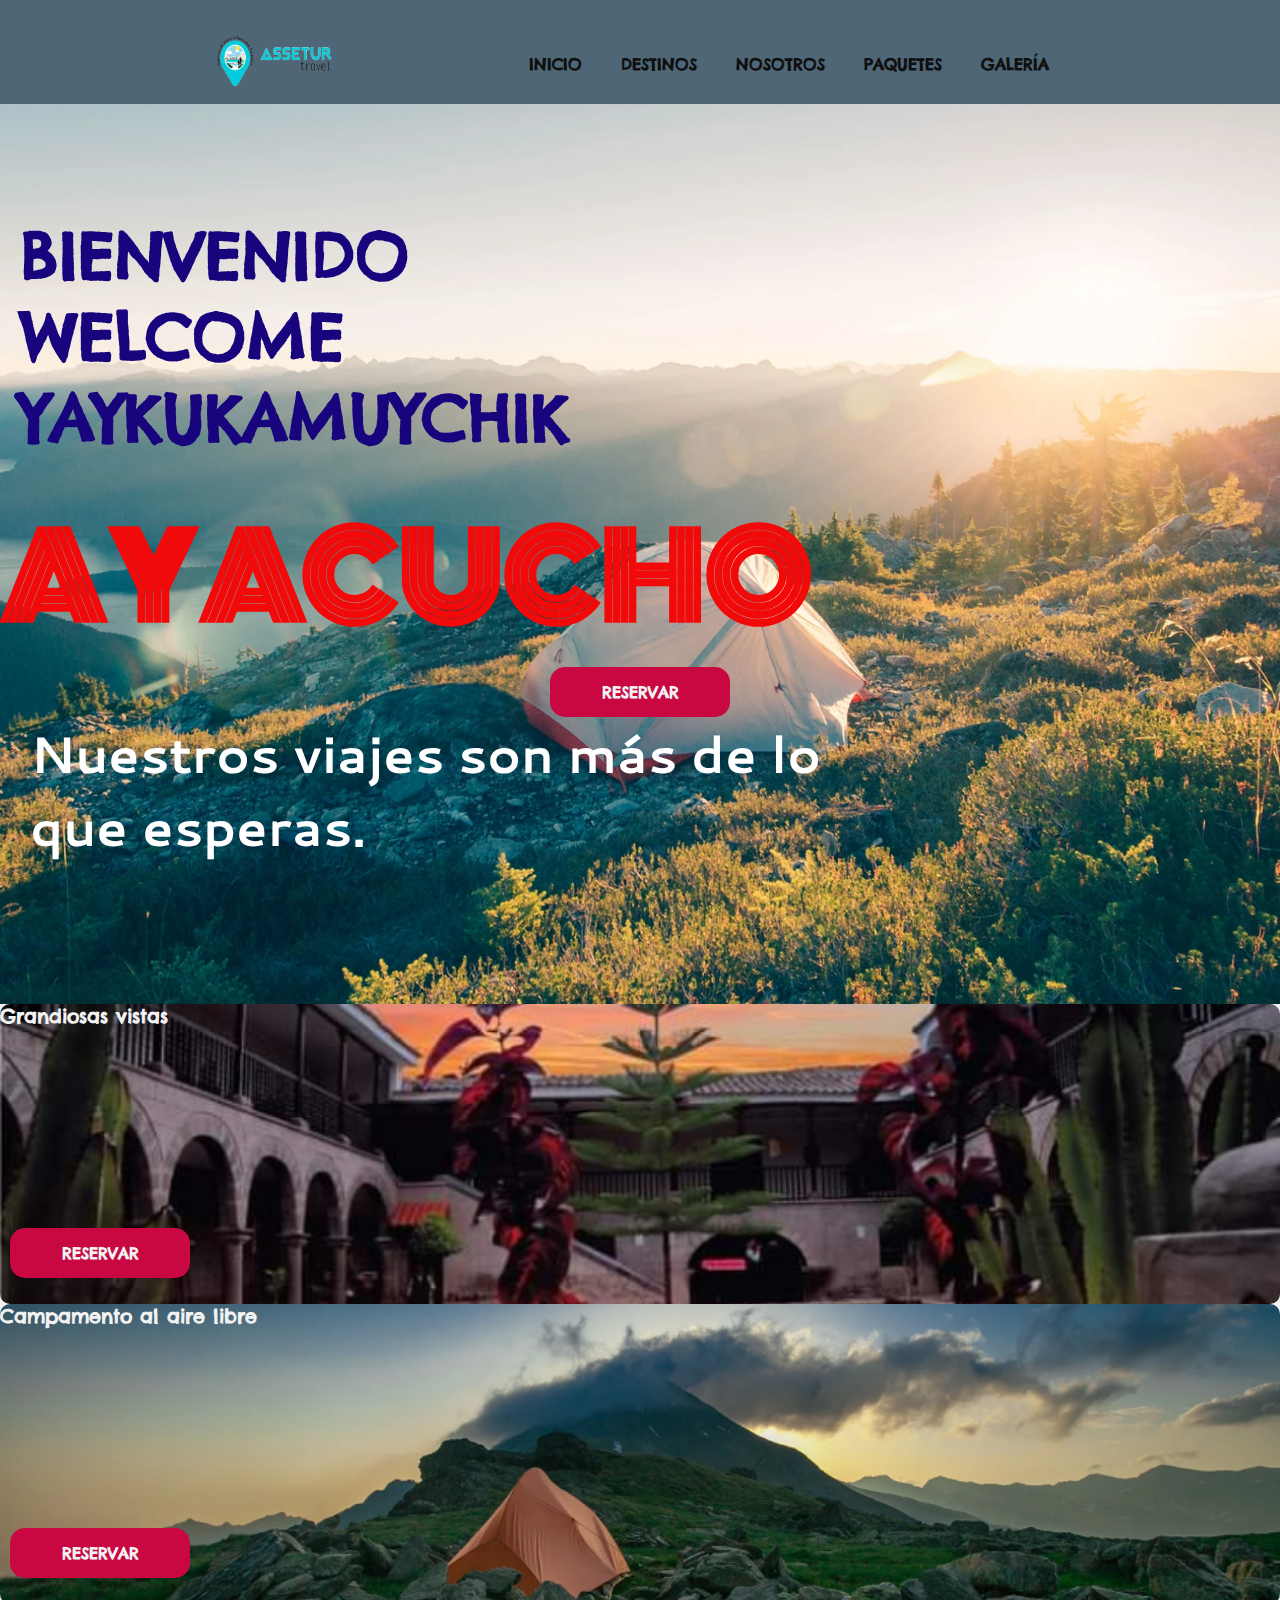
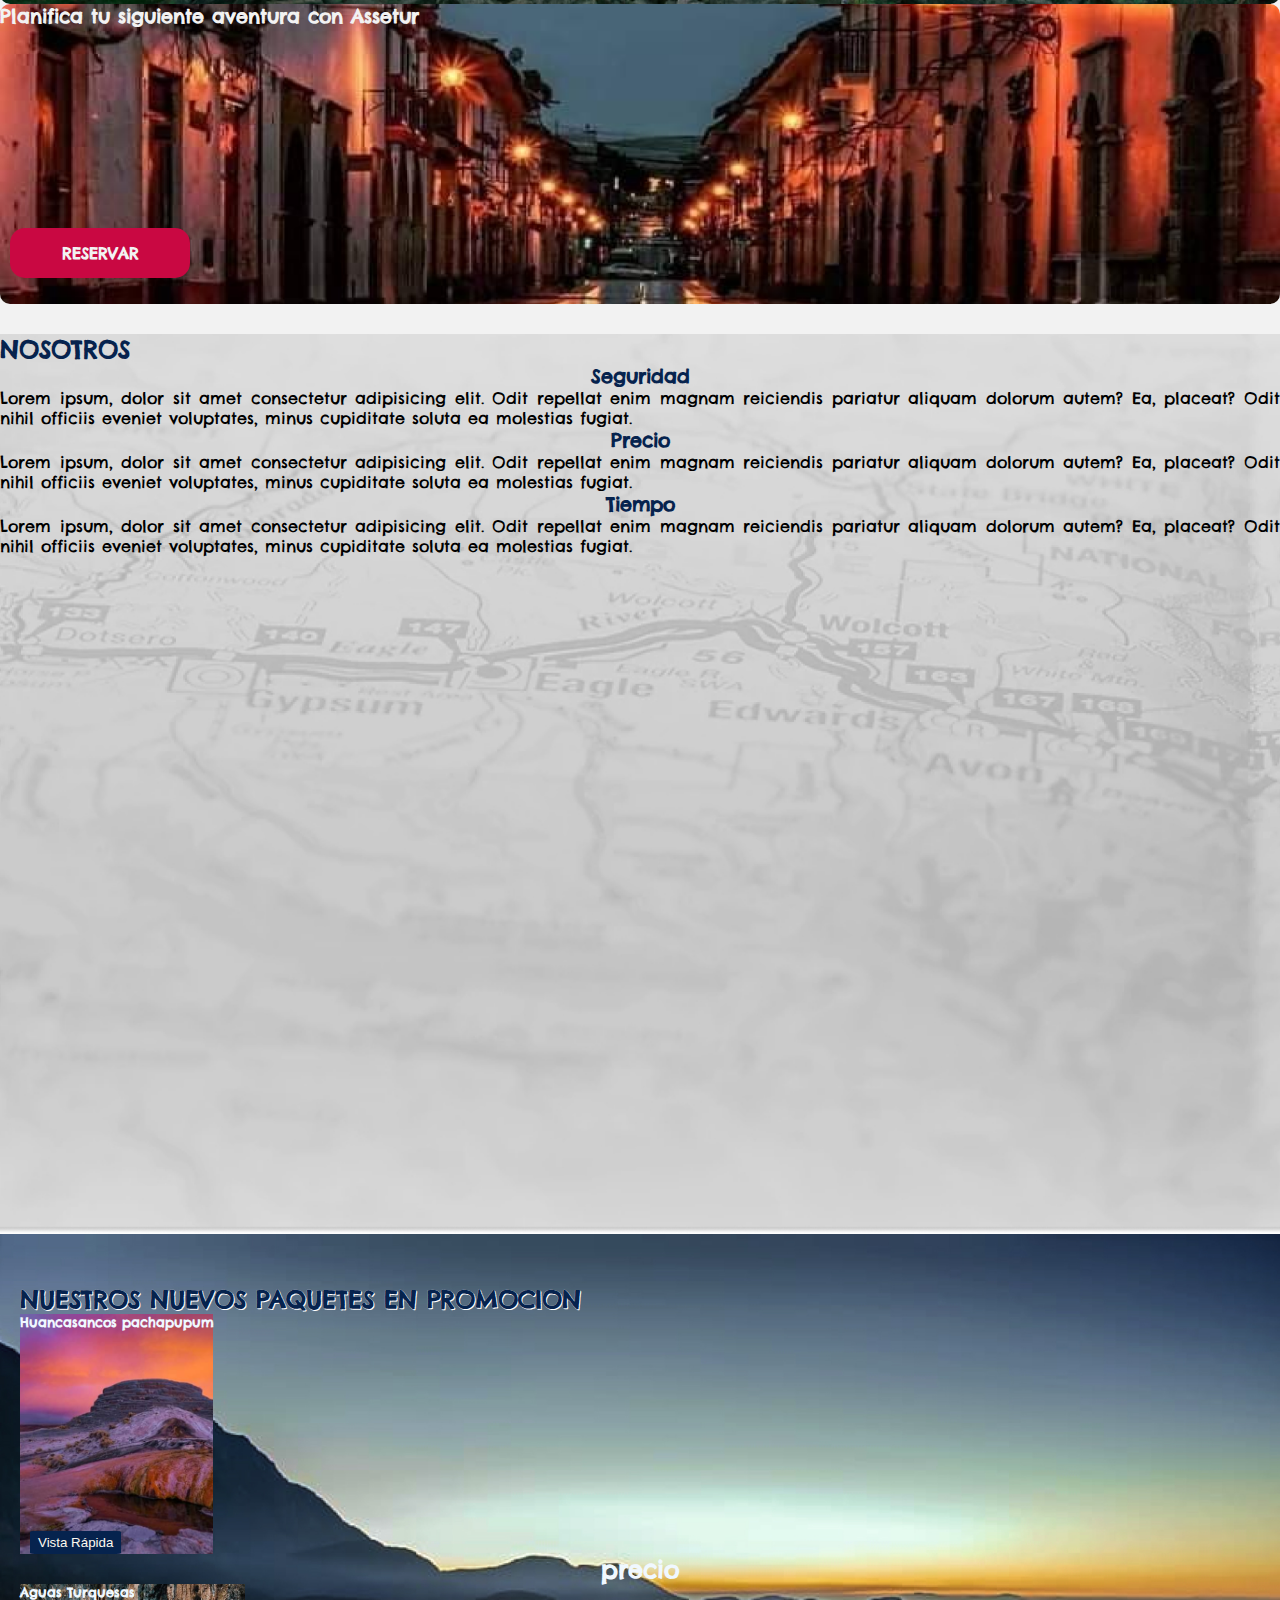
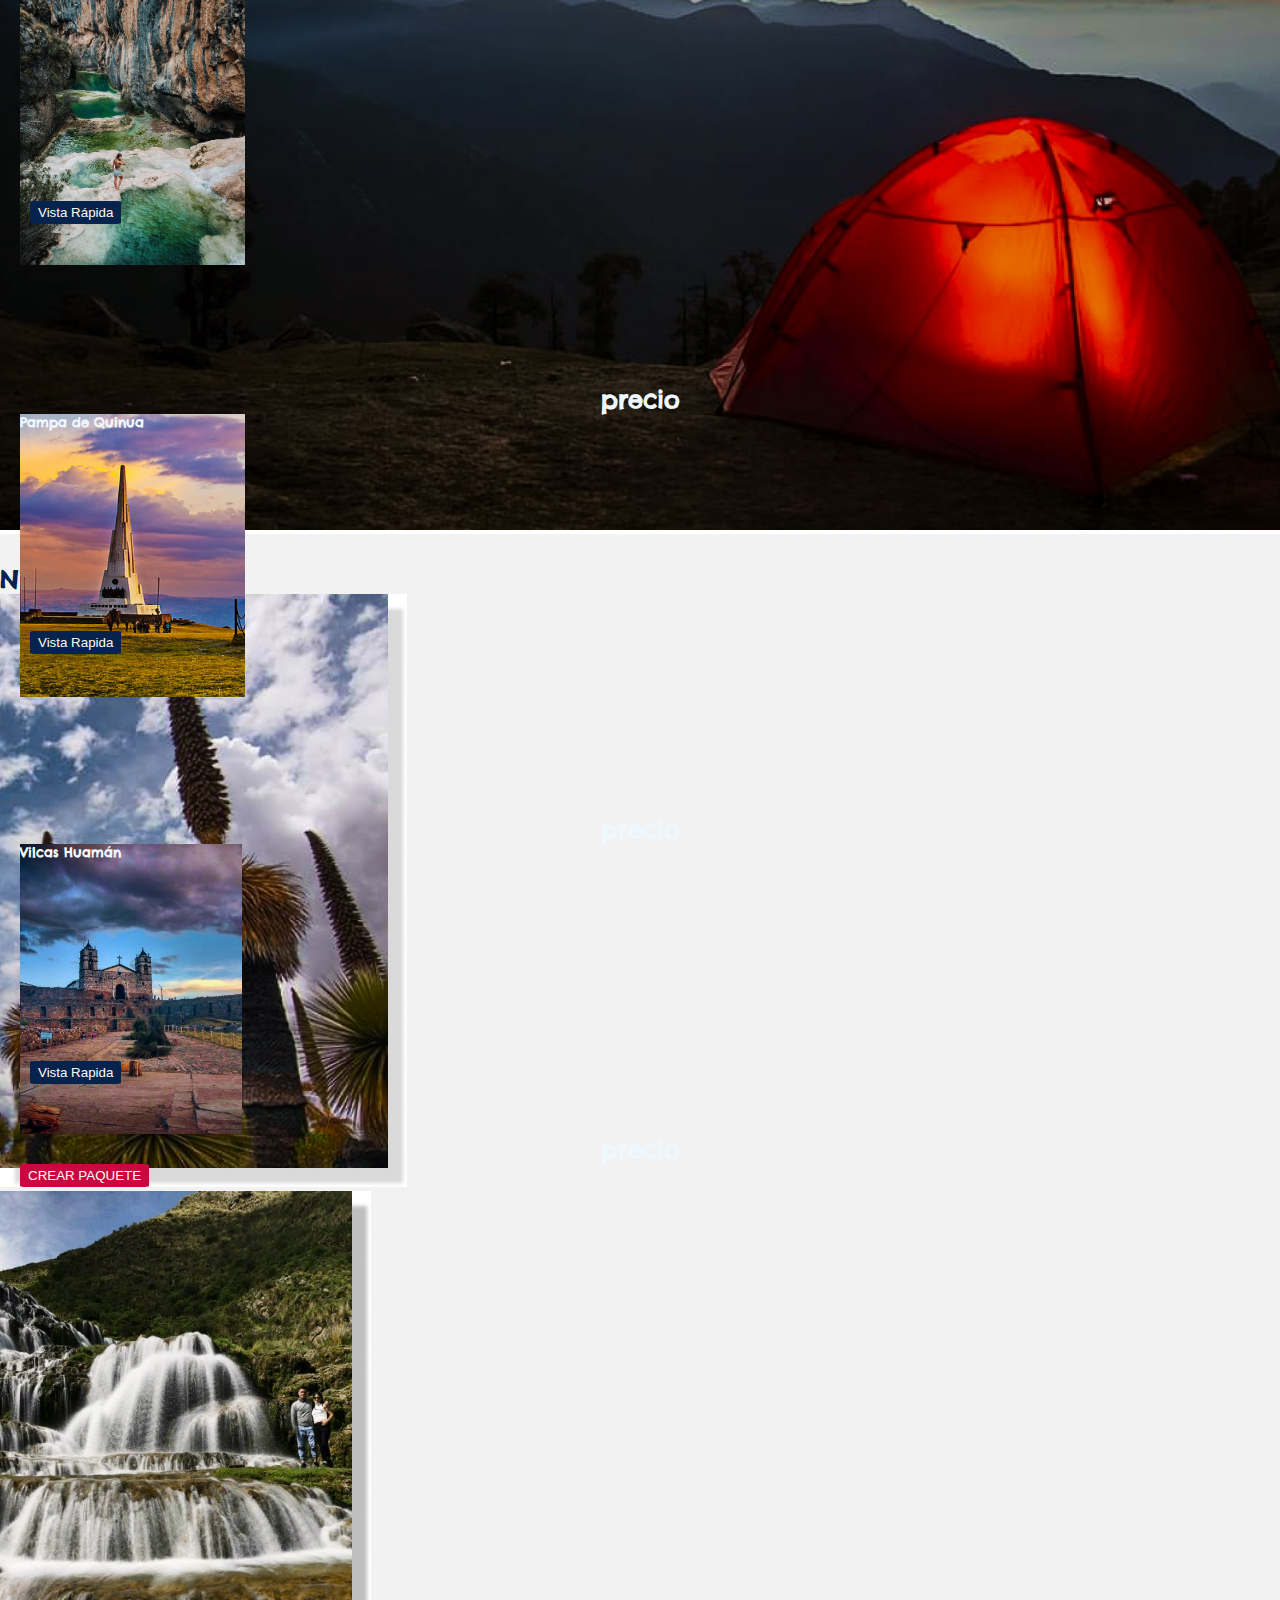
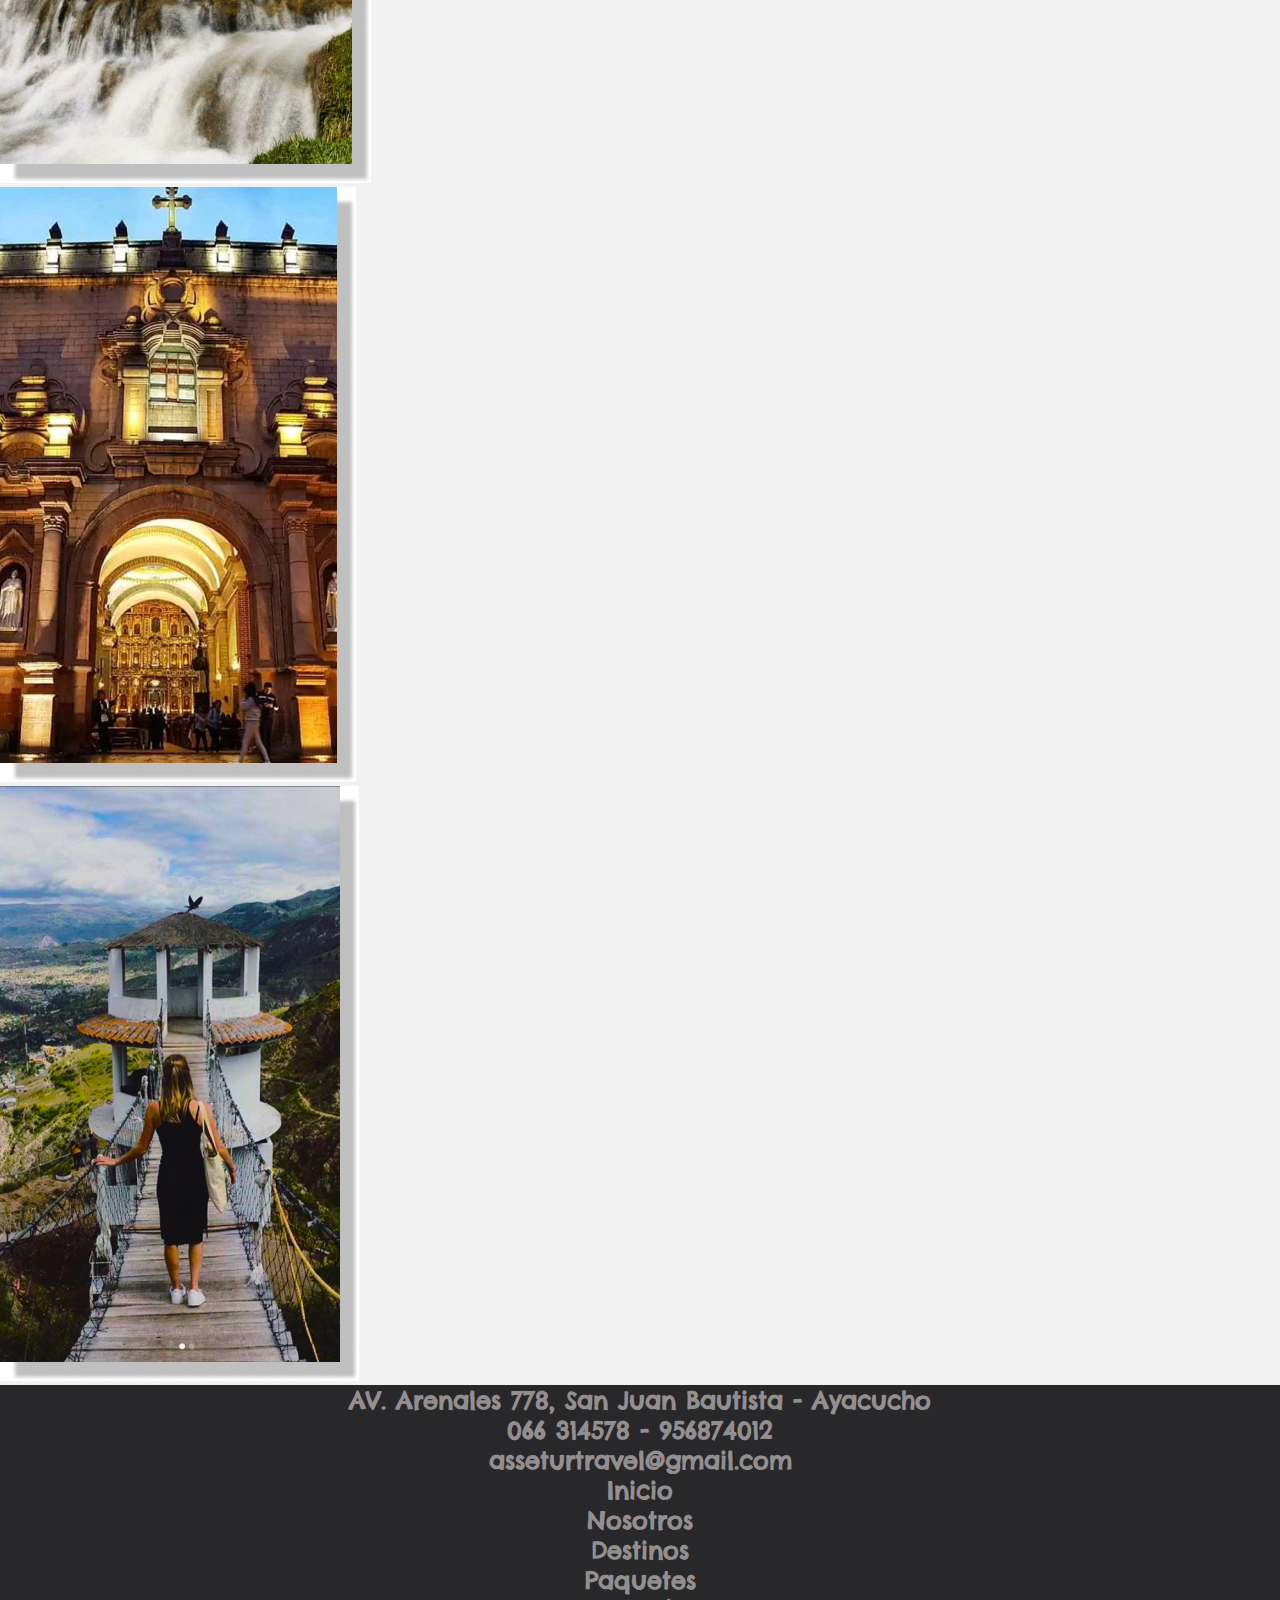
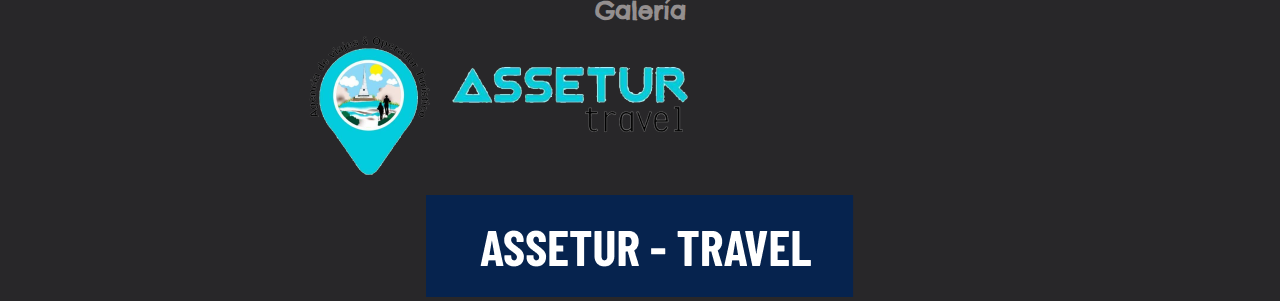
==== commit c52974cf: "modificacionesGeneareles" ====
--- a/index.html
+++ b/index.html
@@ -21,32 +21,50 @@
         integrity="sha384-0evHe/X+R7YkIZDRvuzKMRqM+OrBnVFBL6DOitfPri4tjfHxaWutUpFmBp4vmVor" crossorigin="anonymous">
 
     <link rel="preconnect" href="https://fonts.gstatic.com" crossorigin>
-
+    <script src="https://code.jquery.com/jquery-3.6.0.min.js"></script>
 </head>
 
 <body>
     <!--CABECERA-->
-
-    <header class="header">
-        <div class="containerCabecera ">
-            <div class="row">
-                <div class="col logo-nav-container">
-                    <a href="#" class="Logo"><img src="/img/Logo-simple.png" style="width: 204px ;height:60px;" alt=""></a>
-                    <span class="Menu-icon">Ver menú</span>
-                    <nav class="navegacion">
-                        <ul class="show">
-                            <!--AQUI NECESITAMOS USAR js-->
-                            <li><a href="#">INICIO</a></li>
-                            <li><a href="#">DESTINOS</a></li>
-                            <li><a href="#">NOSOTROS</a></li>
-                            <li><a href="#">PAQUETES</a></li>
-                            <li><a href="#">GALERÍA</a></li>
-                        </ul>
-                    </nav>
-                </div>
-            </div>
-        </div>
-    </header>
+    <div class="contenedorCabecera">
+        <header class="header">
+            <div class="containerCabecera ">
+                <div class="row">
+                    <div class="col logo-nav-container">
+                        <a href="#" class="Logo"><img src="/img/Logo-simple.png" style="width: 204px ;height:60px;"
+                                alt=""></a>
+                        <span class="Menu-icon"><i class="fa-solid fa-bars"></i></span>
+                        <nav class="navegacion">
+                            <ul class="">
+                                <li><a href="#"><b>INICIO</b> </a></li>
+                                <li><a href="#"><b>DESTINOS</b> </a></li>
+                                <li><a href="#"><b>NOSOTROS</b> </a></li>
+                                <li><a href="#"><b>PAQUETES</b> </a></li>
+                                <li><a href="#"><b>GALERÍA</b> </a></li>
+                            </ul>
+                        </nav>
+                    </div>
+                </div>
+            </div>
+        </header>
+
+        <script>
+            jQuery('document').ready(function ($) {
+                var menuBtn = $('.Menu-icon'),
+                    menu = $('.navegacion ul');
+                menuBtn.click(function () {
+                    if (menu.hasClass('show')) {
+                        menu.removeClass('show')
+
+                    } else {
+                        menu.addClass('show')
+                    }
+                });
+            })
+
+        </script>
+    </div>
+
     <!--INICIO-->
 
     <div class="ContenedorInicio ">
@@ -88,114 +106,117 @@
     </div>
 
     <!--INICIA DESTINOS-->
-    <div class="contenedorDestinos">
-        <div class="box">
-            <div class="row">
-                <div class="col-lg-6">
-                    <div class="card" style="background-image: url(img/PODERJUDICIAL.png)">
-                        <div class="row">
-                            <div class="col-lg-12">
-                                <h3>Grandiosas vistas</h3>
-                            </div>
-                        </div>
-                        <div class="row">
-                            <div class="col-lg-12 bot_destino">
-                                <a href="#" class="boton">
-                                    <span class="boton__texto">RESERVAR</span>
-                                    <i class="fa-solid fa-arrow-right"></i>
-                                </a>
-                            </div>
-                        </div>
-                    </div>
-                </div>
-                <div class="col-lg-6">
-                    <div class="card" style="background-image: url(img/ALTURAPOMACOCHA.png)">
-                        <div class="row">
-                            <div class="col-lg-12">
-                                <h3>Campamento al aire libre</h3>
-                            </div>
-                        </div>
-                        <div class="row">
-                            <div class="col-lg-12 bot_destino">
-                                <a href="#" class="boton">
-                                    <span class="boton__texto">RESERVAR</span>
-                                    <i class="fa-solid fa-arrow-right"></i>
-                                </a>
-                            </div>
-                        </div>
-                    </div>
-                </div>
-                <div class="col-lg-12">
-                    <div class="card" style="background-image: url(img/JRASAMBLEA.png)">
-                        <div class="row">
-                            <div class="col-lg-12">
-                                <h3>Planifica tu siguiente aventura con Assetur</h3>
-                            </div>
-                        </div>
-                        <div class="row">
-                            <div class="col-lg-12 bot_destino">
-                                <a href="#" class="boton">
-                                    <span class="boton__texto">RESERVAR</span>
-                                    <i class="fa-solid fa-arrow-right"></i>
-                                </a>
-                            </div>
-                        </div>
-                    </div>
-                </div>
-            </div>
-        </div>
-    </div>
+    <dig class="generalDestinos">
+        <div class="contenedorDestinos">
+            <div class="box">
+                <div class="row">
+                    <div class="col-lg-6">
+                        <div class="card" style="background-image: url(img/PODERJUDICIAL.png)">
+                            <div class="row">
+                                <div class="col-lg-12">
+                                    <h3>Grandiosas vistas</h3>
+                                </div>
+                            </div>
+                            <div class="row">
+                                <div class="col-lg-12 bot_destino">
+                                    <a href="#" class="boton">
+                                        <span class="boton__texto">RESERVAR</span>
+                                        <i class="fa-solid fa-arrow-right"></i>
+                                    </a>
+                                </div>
+                            </div>
+                        </div>
+                    </div>
+                    <div class="col-lg-6">
+                        <div class="card" style="background-image: url(img/ALTURAPOMACOCHA.png)">
+                            <div class="row">
+                                <div class="col-lg-12">
+                                    <h3>Campamento al aire libre</h3>
+                                </div>
+                            </div>
+                            <div class="row">
+                                <div class="col-lg-12 bot_destino">
+                                    <a href="#" class="boton">
+                                        <span class="boton__texto">RESERVAR</span>
+                                        <i class="fa-solid fa-arrow-right"></i>
+                                    </a>
+                                </div>
+                            </div>
+                        </div>
+                    </div>
+                    <div class="col-lg-12">
+                        <div class="card" style="background-image: url(img/JRASAMBLEA.png)">
+                            <div class="row">
+                                <div class="col-lg-12">
+                                    <h3>Planifica tu siguiente aventura con Assetur</h3>
+                                </div>
+                            </div>
+                            <div class="row">
+                                <div class="col-lg-12 bot_destino">
+                                    <a href="#" class="boton">
+                                        <span class="boton__texto">RESERVAR</span>
+                                        <i class="fa-solid fa-arrow-right"></i>
+                                    </a>
+                                </div>
+                            </div>
+                        </div>
+                    </div>
+                </div>
+            </div>
+        </div>
+    </dig>
     <!--INICIA NOSOTROS-->
-    <div class="contenedorNosotros">
-        <div class="row">
-            <div class="col  text-center mb-4">
-                <h2 class="display-1 Nosotros"><b>NOSOTROS</b> </h2>
-            </div>
-        </div>
-        <div class="iconos-nosotros">
-            <div class="row">
-                <div class="col-lg-4 col-md-6 col-sm-12">
-
-                    <div class="iconos">
-                        <h3 class="tituNosotros">Seguridad</h3>
-                        <p style="text-align: justify">
-                            Lorem ipsum, dolor sit amet consectetur adipisicing elit. Odit repellat enim magnam
-                            reiciendis pariatur aliquam dolorum autem? Ea, placeat? Odit nihil officiis eveniet
-                            voluptates, minus cupiditate soluta ea molestias fugiat.
-
-                        </p>
-                    </div>
-                </div>
-                <div class="col-lg-4 col-md-6 col-sm-12 ">
-
-                    <div class="iconos">
-                        <h3 class="tituNosotros">Precio</h3>
-                        <p style="text-align: justify">
-                            Lorem ipsum, dolor sit amet consectetur adipisicing elit. Odit repellat enim magnam
-                            reiciendis pariatur aliquam dolorum autem? Ea, placeat? Odit nihil officiis eveniet
-                            voluptates, minus cupiditate soluta ea molestias fugiat.
-                        </p>
-
-                    </div>
-                </div>
-                <div class="col-lg-4 col-md-6 col-sm-12 ">
-
-                    <div class="iconos">
-
-                        <h3 class="tituNosotros">Tiempo</h3>
-                        <p style="text-align: justify">
-                            Lorem ipsum, dolor sit amet consectetur adipisicing elit. Odit repellat enim magnam
-                            reiciendis pariatur aliquam dolorum autem? Ea, placeat? Odit nihil officiis eveniet
-                            voluptates, minus cupiditate soluta ea molestias fugiat.
-                        </p>
-
-                    </div>
-                </div>
-
-            </div>
-        </div>
-    </div>
-
+    <div class="generalNosotros">
+        <div class="contenedorNosotros">
+            <div class="row">
+                <div class="col  text-center mb-4">
+                    <h2 class="display-1 Nosotros"><b>NOSOTROS</b> </h2>
+                </div>
+            </div>
+            <div class="iconos-nosotros">
+                <div class="row">
+                    <div class="col-lg-4 col-md-6 col-sm-12">
+
+                        <div class="iconos">
+                            <h3 class="tituNosotros">Seguridad</h3>
+                            <p style="text-align: justify">
+                                Lorem ipsum, dolor sit amet consectetur adipisicing elit. Odit repellat enim magnam
+                                reiciendis pariatur aliquam dolorum autem? Ea, placeat? Odit nihil officiis eveniet
+                                voluptates, minus cupiditate soluta ea molestias fugiat.
+
+                            </p>
+                        </div>
+                    </div>
+                    <div class="col-lg-4 col-md-6 col-sm-12 ">
+
+                        <div class="iconos">
+                            <h3 class="tituNosotros">Precio</h3>
+                            <p style="text-align: justify">
+                                Lorem ipsum, dolor sit amet consectetur adipisicing elit. Odit repellat enim magnam
+                                reiciendis pariatur aliquam dolorum autem? Ea, placeat? Odit nihil officiis eveniet
+                                voluptates, minus cupiditate soluta ea molestias fugiat.
+                            </p>
+
+                        </div>
+                    </div>
+                    <div class="col-lg-4 col-md-6 col-sm-12 ">
+
+                        <div class="iconos">
+
+                            <h3 class="tituNosotros">Tiempo</h3>
+                            <p style="text-align: justify">
+                                Lorem ipsum, dolor sit amet consectetur adipisicing elit. Odit repellat enim magnam
+                                reiciendis pariatur aliquam dolorum autem? Ea, placeat? Odit nihil officiis eveniet
+                                voluptates, minus cupiditate soluta ea molestias fugiat.
+                            </p>
+
+                        </div>
+                    </div>
+
+                </div>
+            </div>
+        </div>
+    </div>
     <!--PAQUETES-->
     <div class="ContenedorPaquete text-center ">
 
@@ -295,7 +316,6 @@
     <!--INICIA GALERÍA-->
 
     <div class="contenedorGaleria">
-
         <div class="row">
             <div class="col-lg-12  text-center mb-4">
                 <h2 class="display-1 Galeria"> <b> NUESTRA GALERÍA </b></h2>
@@ -325,7 +345,7 @@
             <div class="row">
                 <div class="col">
                     <div class="row ">
-                        <h2>AV. Arenales 778, 
+                        <h2>AV. Arenales 778,
                             San Juan Bautista - Ayacucho</h2>
 
                     </div>
--- a/css/estilos.css
+++ b/css/estilos.css
@@ -18,21 +18,27 @@
 }
 
 /*Estilos cabecera*/
+
 .containerCabecera {
     width: 85%;
     max-width: 850px;
     margin: 0 auto;
-    z-index: 1;
+    height: 2.5rem;
+    
 }
 
 .header {
-    background: rgb(240, 237, 237);
+    background-color: rgb(78, 102, 118);;
     color: #fff;
     padding: 2rem 0;
     position: fixed;
     left: 0;
     top: 0;
     right: 0;
+    display: flex;
+    justify-content: space-between;
+    z-index: 1;
+
 }
 
 .header a {
@@ -48,12 +54,11 @@
 
 }
 
-.menu-icon {
+.Menu-icon {
     display: none;
 }
 
 .navegacion {
-
     margin: 0;
     padding: 0;
     list-style: none;
@@ -61,6 +66,7 @@
 
 .navegacion ul li {
     display: inline-block;
+
 }
 
 .navegacion ul li a {
@@ -68,14 +74,16 @@
     padding: 0.5rem 1rem;
     transition: all 0.4s linear;
     border-radius: 5px;
+
 }
 
 .navegacion ul li a:hover {
     background: #4a4a4a;
-}
-
-@media only screen and (max-width:767px) {
-    .menu-icon {
+    color: #f2f2f2;
+}
+
+@media only screen and (max-width:896px) {
+    .Menu-icon {
         display: block;
         cursor: pointer;
     }
@@ -90,9 +98,9 @@
     }
     .navegacion ul.show{
         display: block;
-    }
-
-
+        background-color: rgb(81, 101, 113);;
+
+    }
     .navegacion ul li {
         display: block;
     }
@@ -106,11 +114,17 @@
 
     .navegacion ul li a:hover {
         background: #4a4a4a;
+        
     }
 
 }
 
 /* Estilos inicio */
+
+.ContenedorInicio {
+    padding-top: 6.5rem;
+    right: 0;
+}
 
 .contenido_inicio {
     background-image: url('../img/FONDO.png');
@@ -118,11 +132,9 @@
     background-position: top center;
     background-size: cover;
     position: relative;
-}
-
-.ContenedorInicio {
-    padding-top: 6rem;
-}
+    
+}
+
 
 .redes-sociales {
     text-align: center;
@@ -170,6 +182,7 @@
     color: #ffffff;
     font-size: 4vw;
     font-family: 'Cantarell', sans-serif;
+    padding-top: 0%;
 }
 
 .boton {
@@ -228,8 +241,10 @@
     font-weight: bold;
     color: #f2f2f2;
 }
-
 /* estilos de NOSOTROS*/
+.generalNosotros{
+    padding: auto;
+}
 
 .contenedorNosotros {
     background-image: url(../img/fondoNosotros.jpg);
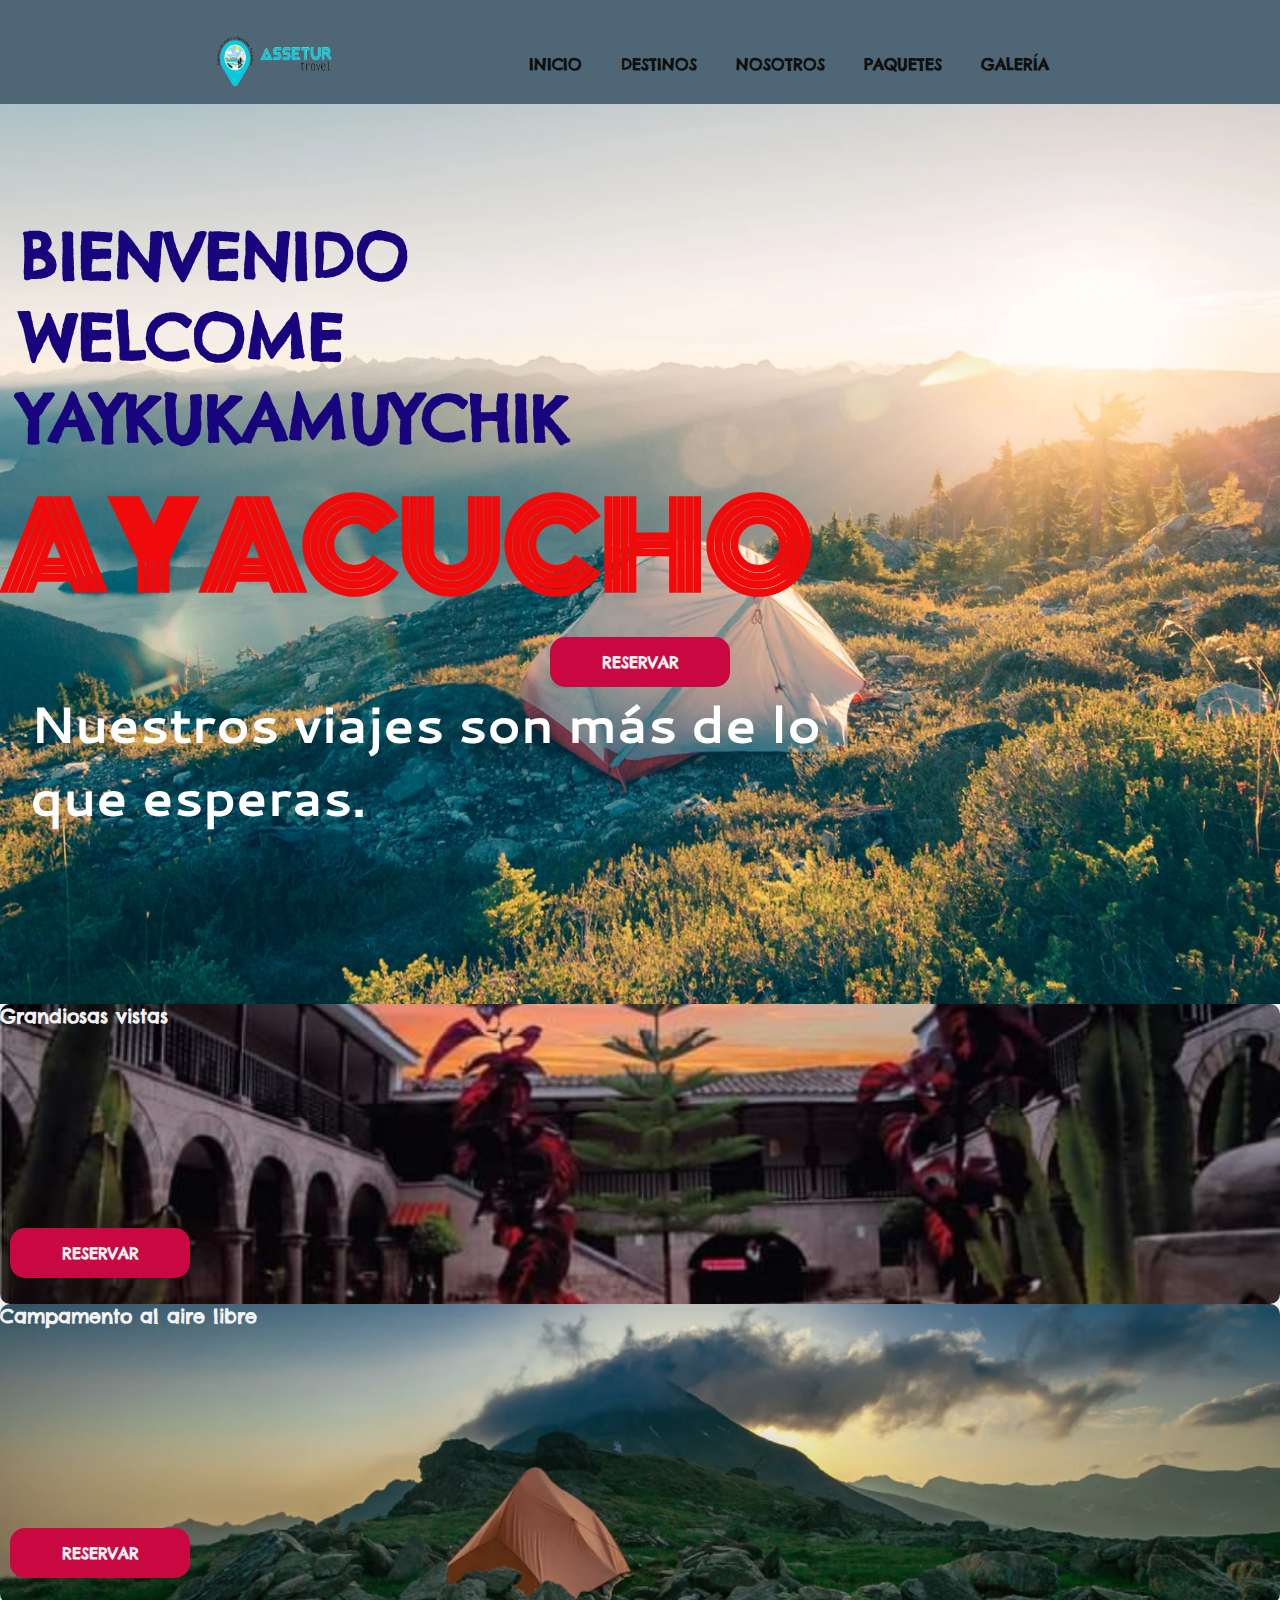
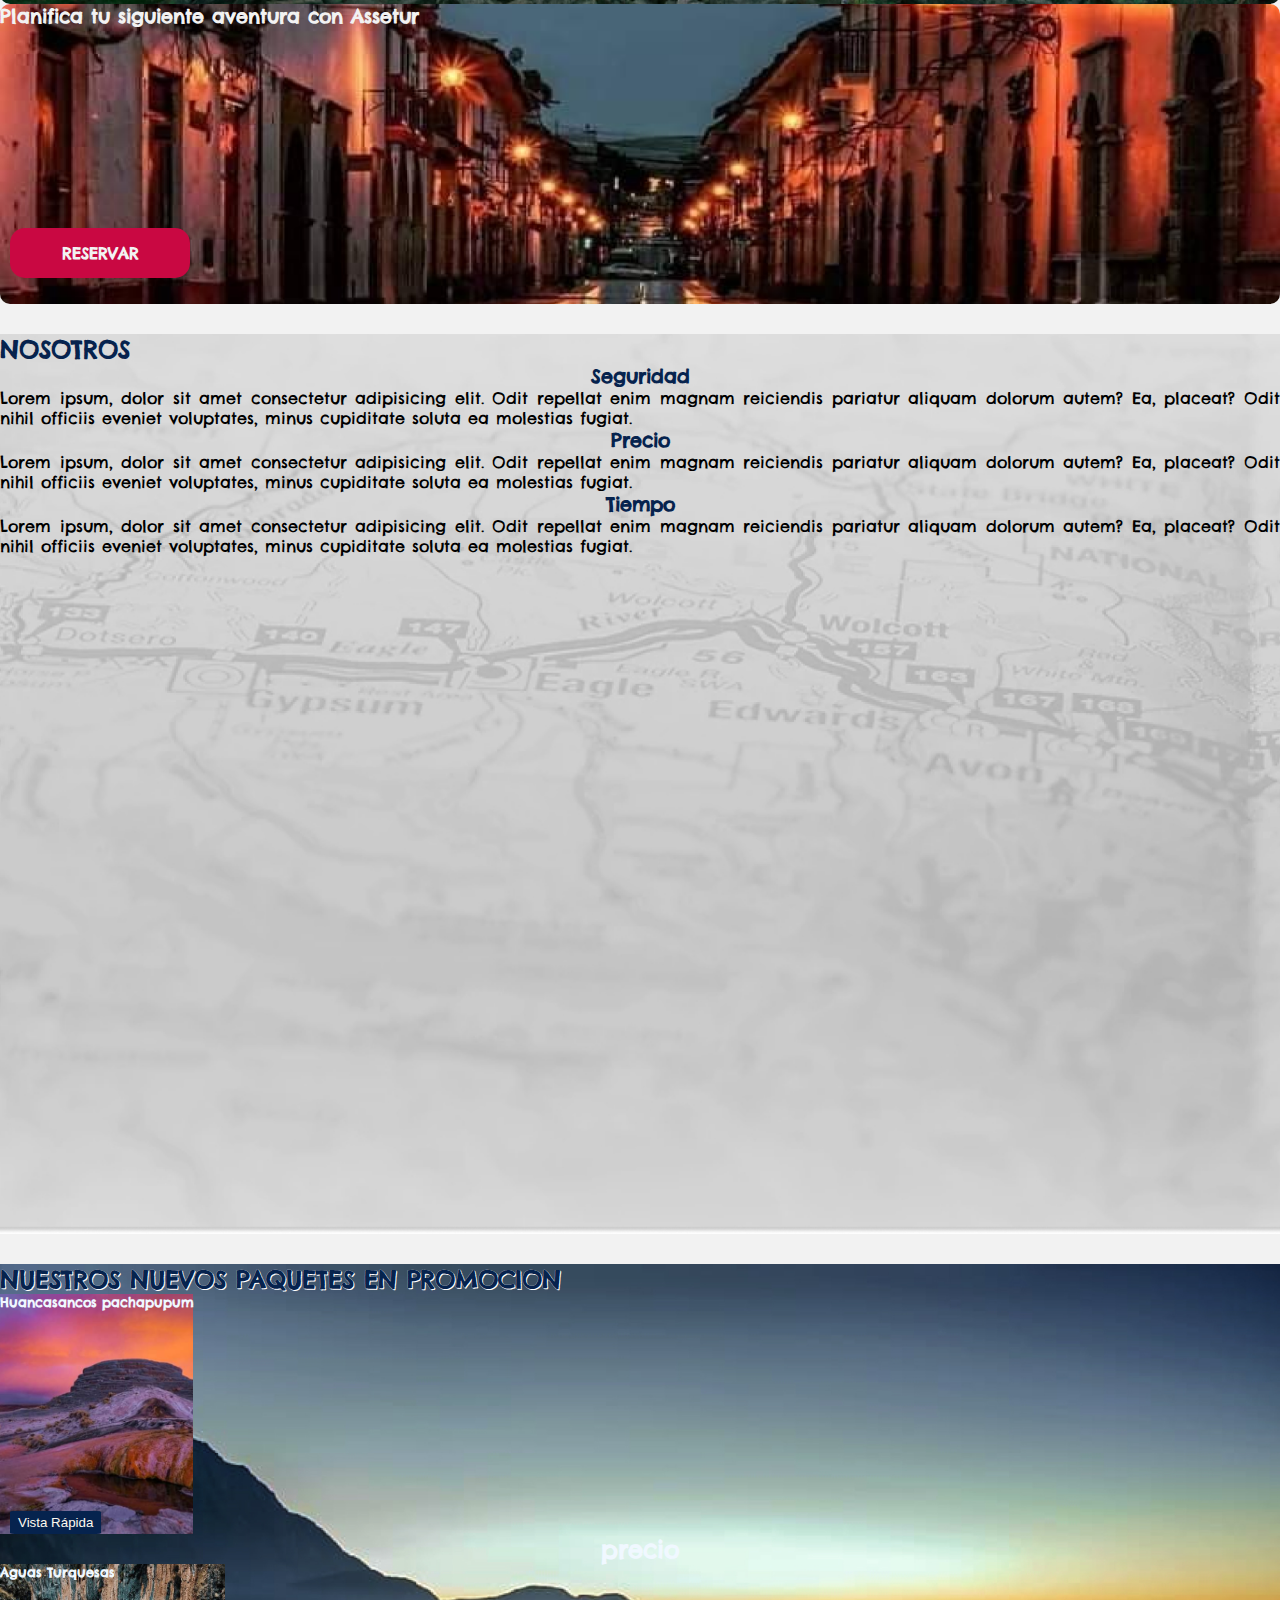
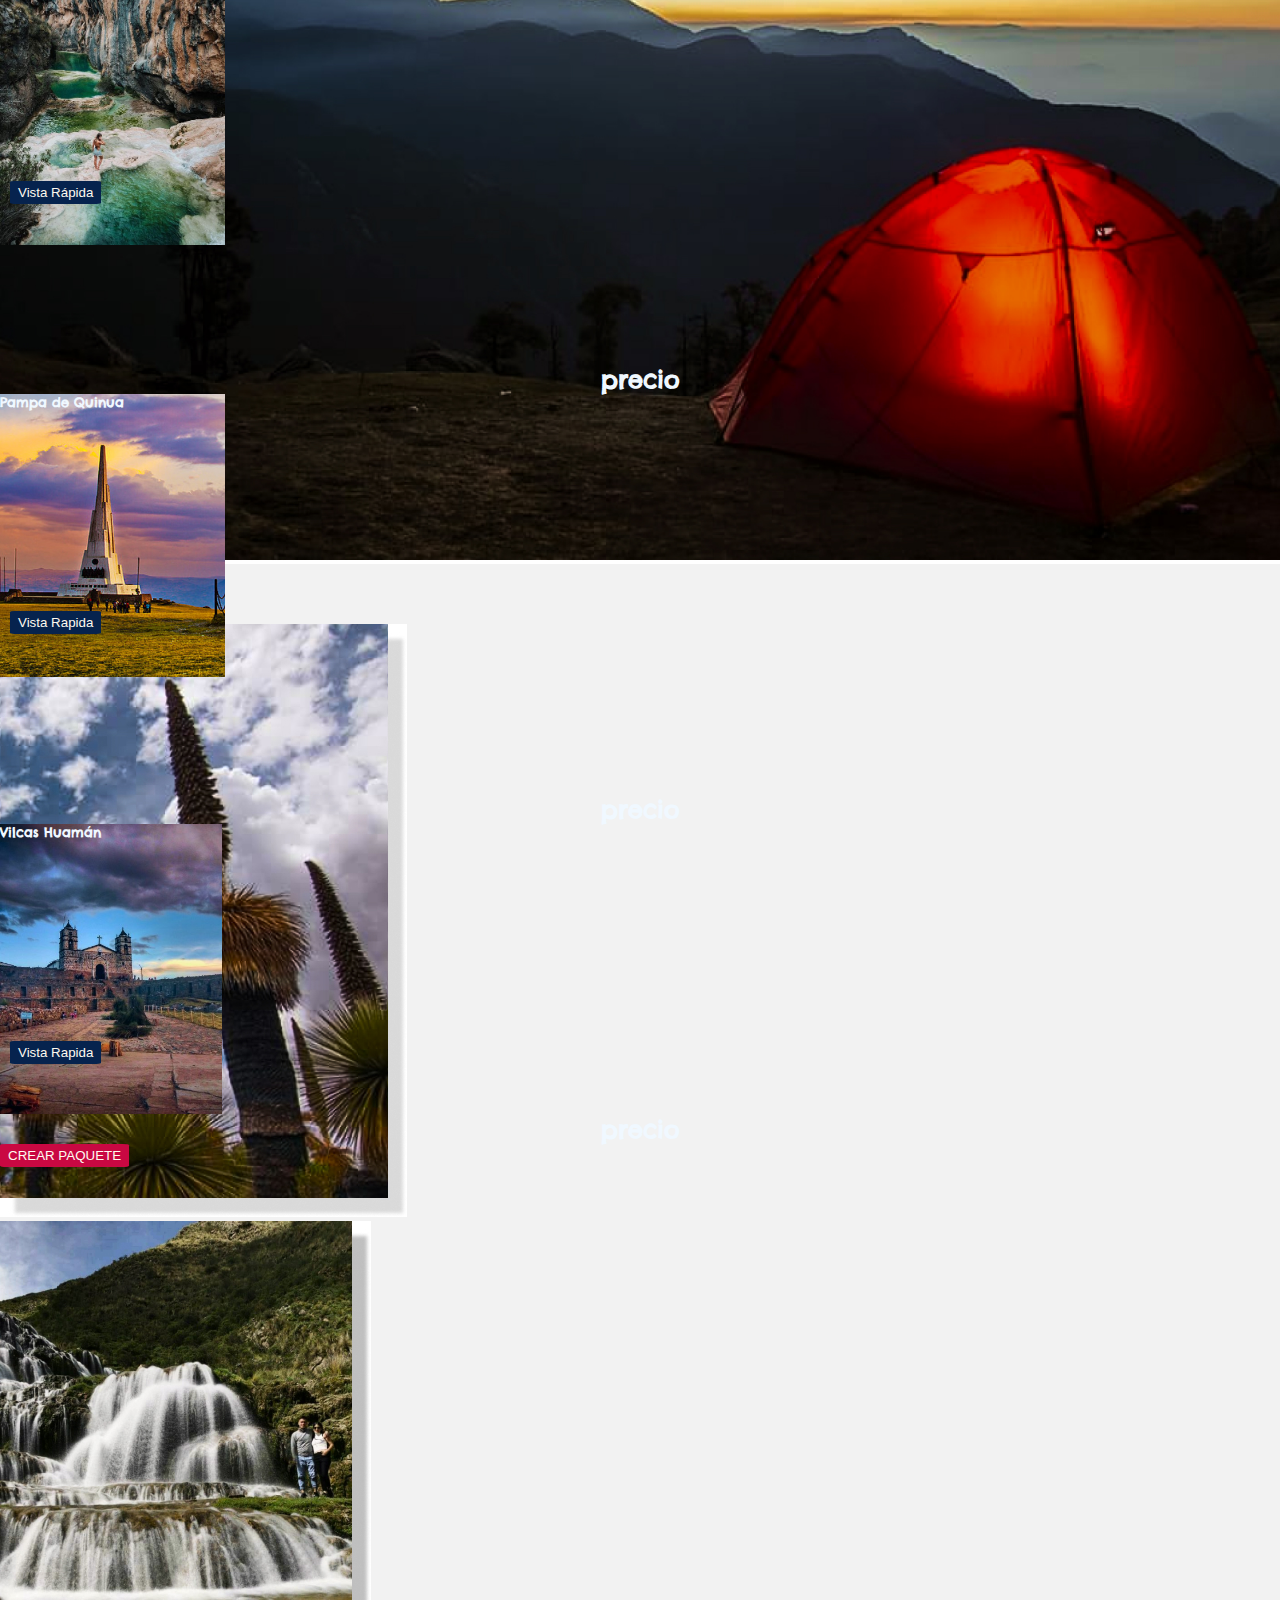
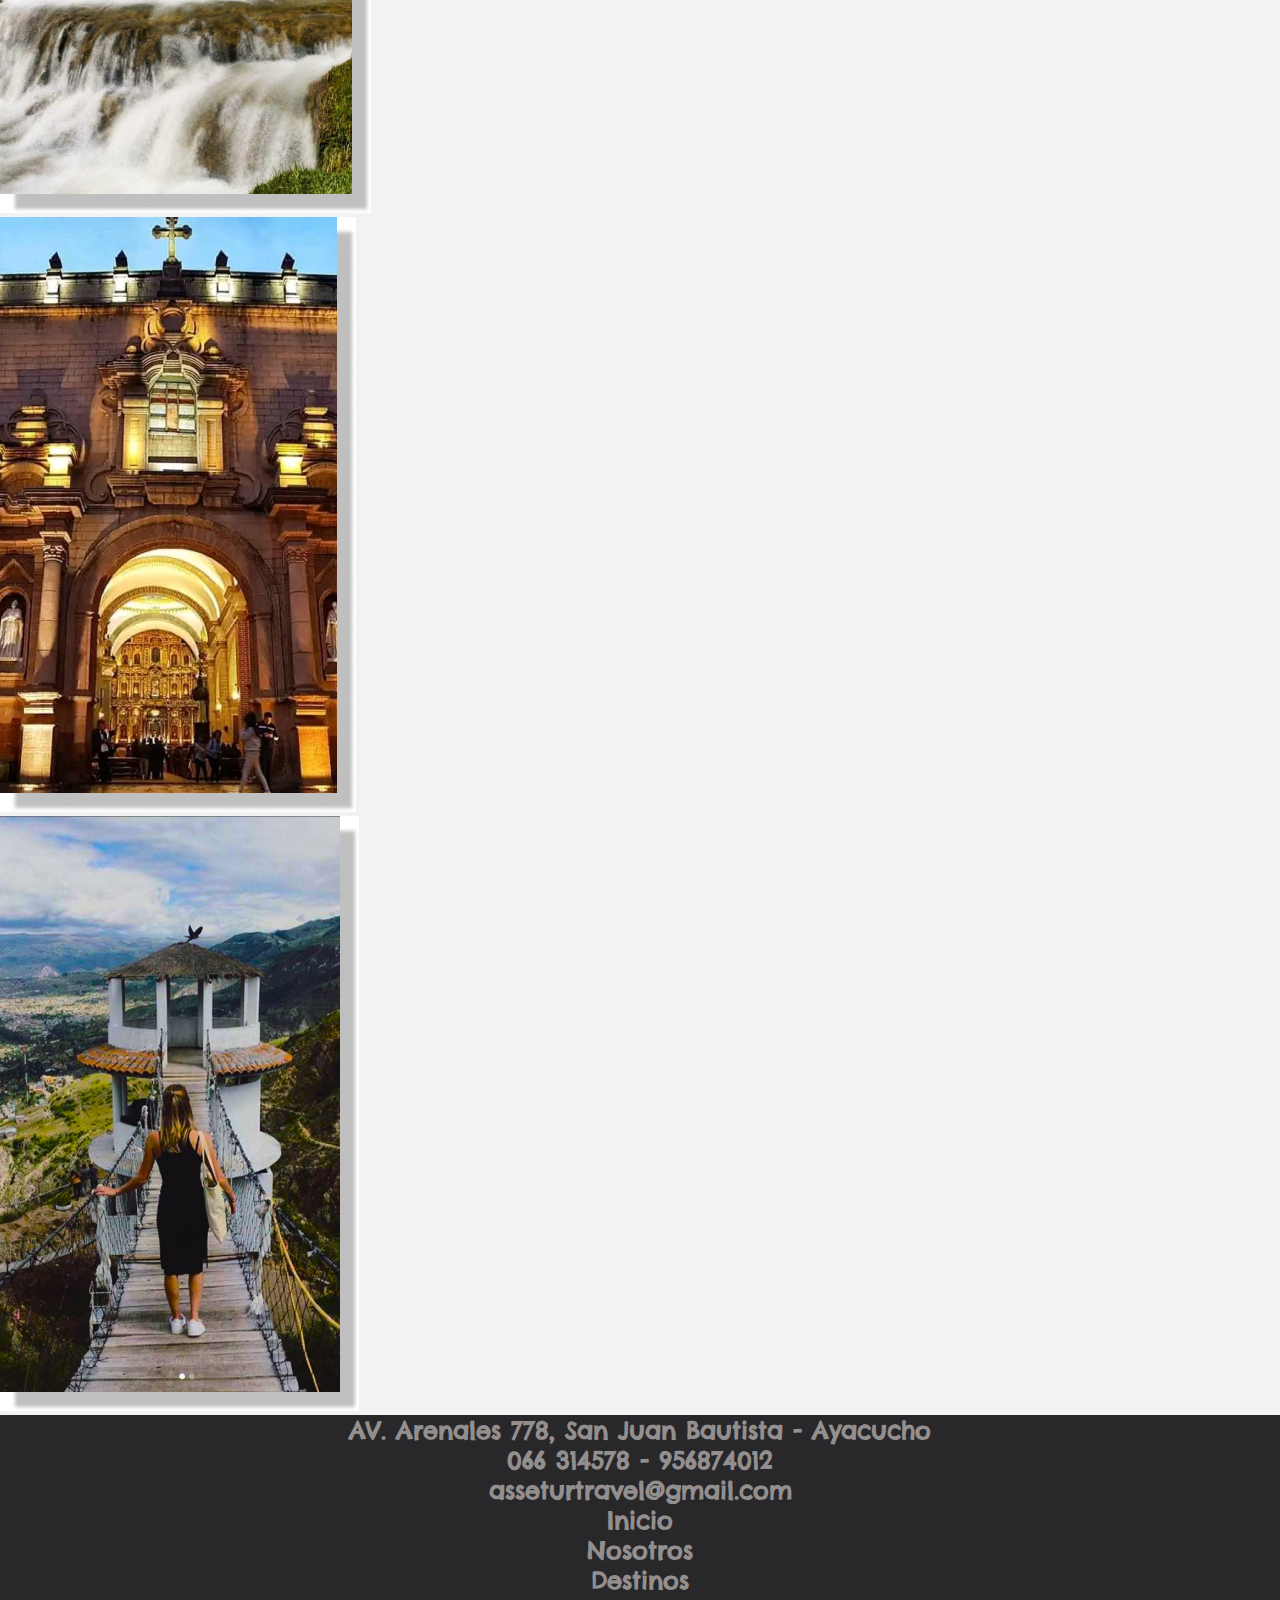
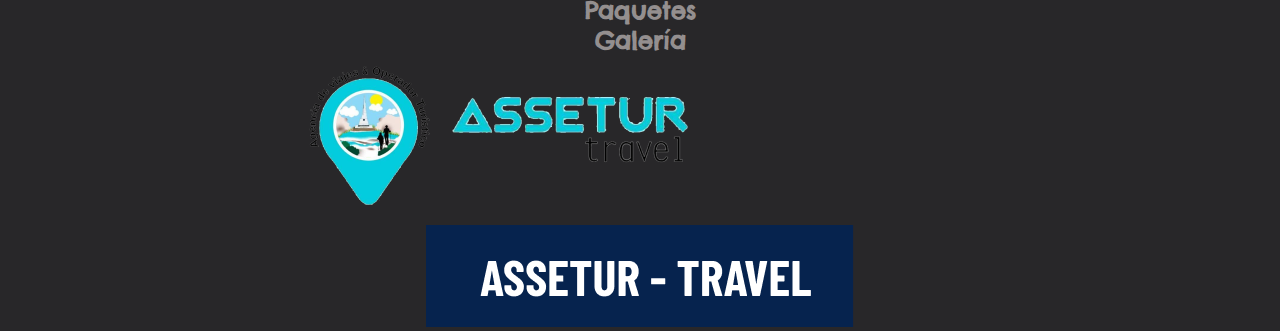
==== commit d5d4cd3c: "actualizaacionviktor" ====
--- a/index.html
+++ b/index.html
@@ -36,11 +36,11 @@
                         <span class="Menu-icon"><i class="fa-solid fa-bars"></i></span>
                         <nav class="navegacion">
                             <ul class="">
-                                <li><a href="#"><b>INICIO</b> </a></li>
-                                <li><a href="#"><b>DESTINOS</b> </a></li>
-                                <li><a href="#"><b>NOSOTROS</b> </a></li>
-                                <li><a href="#"><b>PAQUETES</b> </a></li>
-                                <li><a href="#"><b>GALERÍA</b> </a></li>
+                                <li><a href="#inicioID"><b>INICIO</b> </a></li>
+                                <li><a href="#destinosID"><b>DESTINOS</b> </a></li>
+                                <li><a href="#nosotrosID"><b>NOSOTROS</b> </a></li>
+                                <li><a href="#paquetesID"><b>PAQUETES</b> </a></li>
+                                <li><a href="#galeriaID"><b>GALERÍA</b> </a></li>
                             </ul>
                         </nav>
                     </div>
@@ -48,26 +48,12 @@
             </div>
         </header>
 
-        <script>
-            jQuery('document').ready(function ($) {
-                var menuBtn = $('.Menu-icon'),
-                    menu = $('.navegacion ul');
-                menuBtn.click(function () {
-                    if (menu.hasClass('show')) {
-                        menu.removeClass('show')
-
-                    } else {
-                        menu.addClass('show')
-                    }
-                });
-            })
-
-        </script>
+        
     </div>
 
     <!--INICIO-->
 
-    <div class="ContenedorInicio ">
+    <div class="ContenedorInicio" id="inicioID">
         <div class="contenido_inicio">
             <div class="row">
                 <div class="col">
@@ -91,7 +77,7 @@
             </div>
             <div class="row">
                 <div class="col-lg-3 col-md-4 col-sm-4 col-5 bot_inicio">
-                    <a href="#" class="boton">
+                    <a href="crear-paquete.html" class="boton">
                         <span class="boton__texto">RESERVAR</span>
                         <i class="fa-solid fa-arrow-right"></i>
                     </a>
@@ -106,7 +92,7 @@
     </div>
 
     <!--INICIA DESTINOS-->
-    <dig class="generalDestinos">
+    <dig class="generalDestinos" id="destinosID">
         <div class="contenedorDestinos">
             <div class="box">
                 <div class="row">
@@ -166,7 +152,7 @@
         </div>
     </dig>
     <!--INICIA NOSOTROS-->
-    <div class="generalNosotros">
+    <div class="generalNosotros" id="nosotrosID">
         <div class="contenedorNosotros">
             <div class="row">
                 <div class="col  text-center mb-4">
@@ -218,7 +204,7 @@
         </div>
     </div>
     <!--PAQUETES-->
-    <div class="ContenedorPaquete text-center ">
+    <div class="ContenedorPaquete text-center " id="paquetesID">
 
         <div class="row">
             <div class="col  text-center mb-4">
@@ -315,7 +301,7 @@
 
     <!--INICIA GALERÍA-->
 
-    <div class="contenedorGaleria">
+    <div class="contenedorGaleria" id="galeriaID">
         <div class="row">
             <div class="col-lg-12  text-center mb-4">
                 <h2 class="display-1 Galeria"> <b> NUESTRA GALERÍA </b></h2>
@@ -391,6 +377,22 @@
             </div>
         </div>
     </footer>
+
+    <script>
+        jQuery('document').ready(function ($) {
+            var menuBtn = $('.Menu-icon'),
+                menu = $('.navegacion ul');
+            menuBtn.click(function () {
+                if (menu.hasClass('show')) {
+                    menu.removeClass('show')
+
+                } else {
+                    menu.addClass('show')
+                }
+            });
+        })
+
+    </script>
 </body>
 
 </html>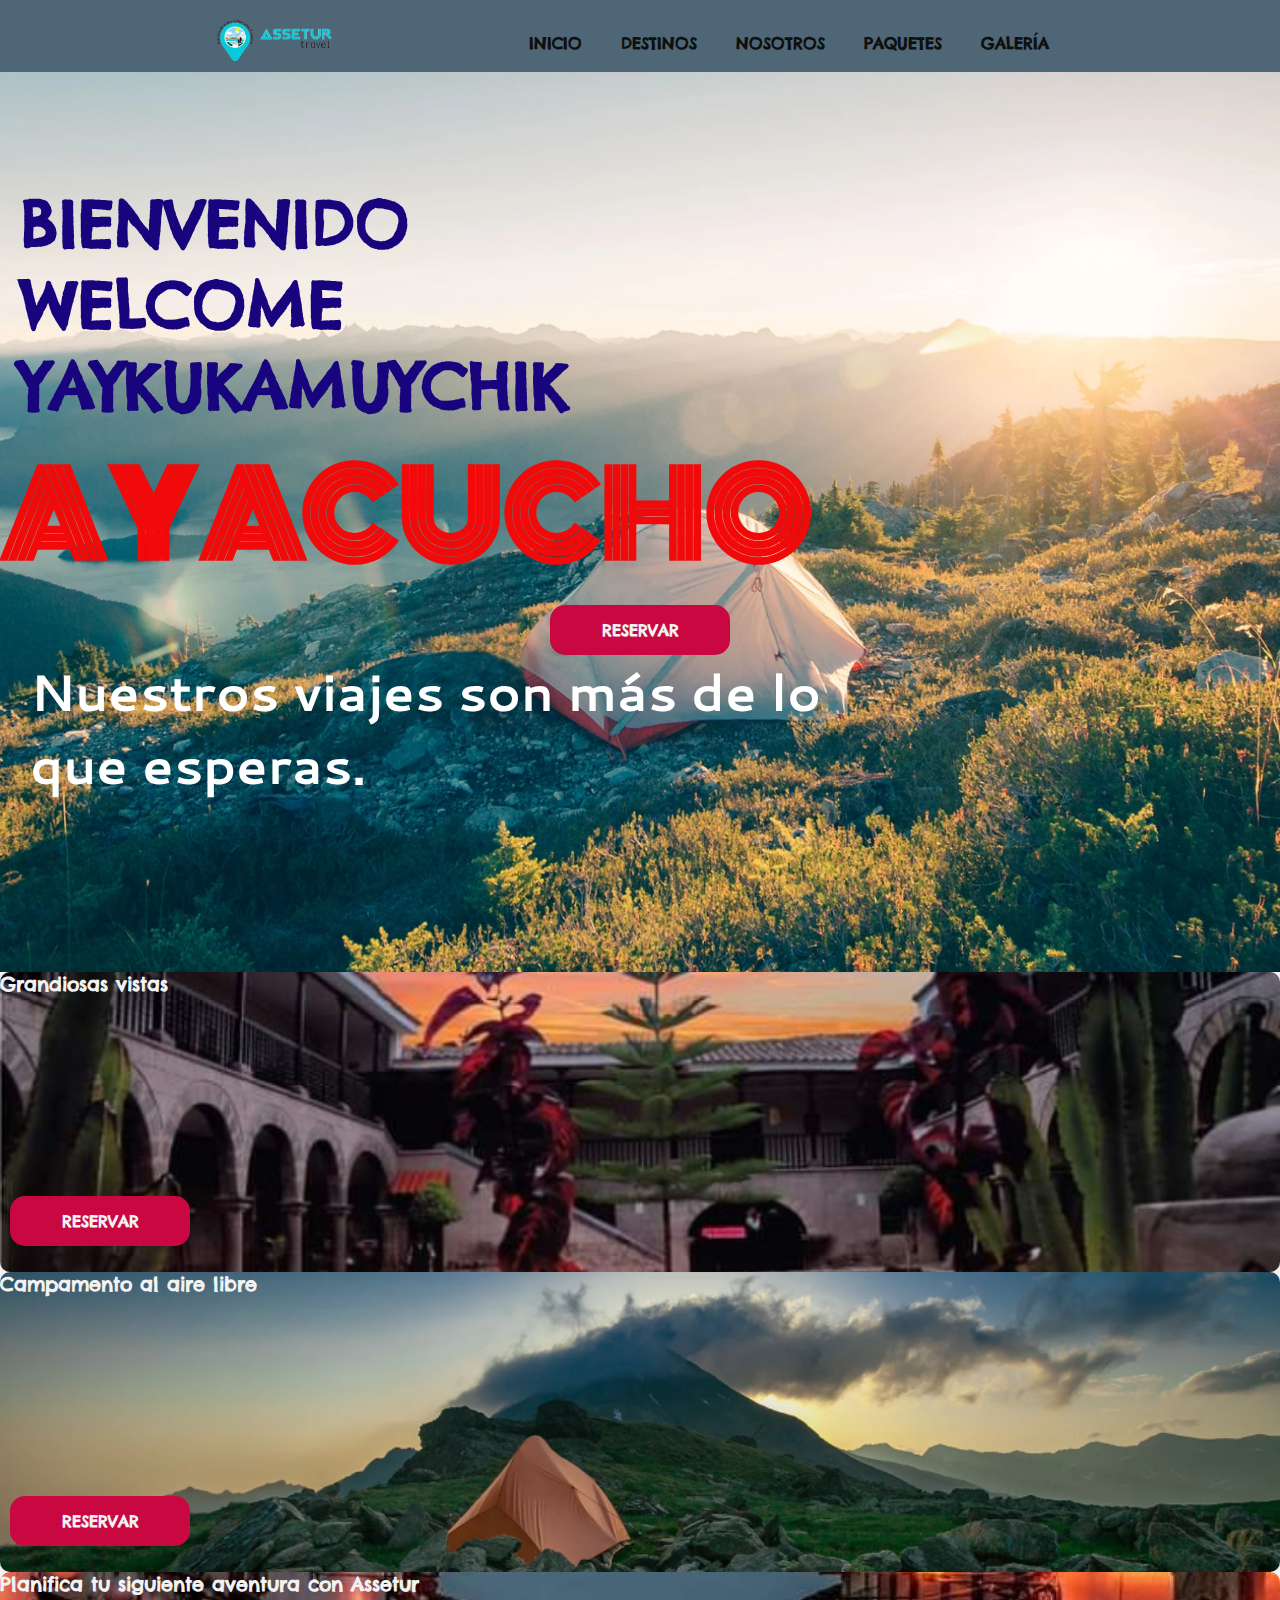
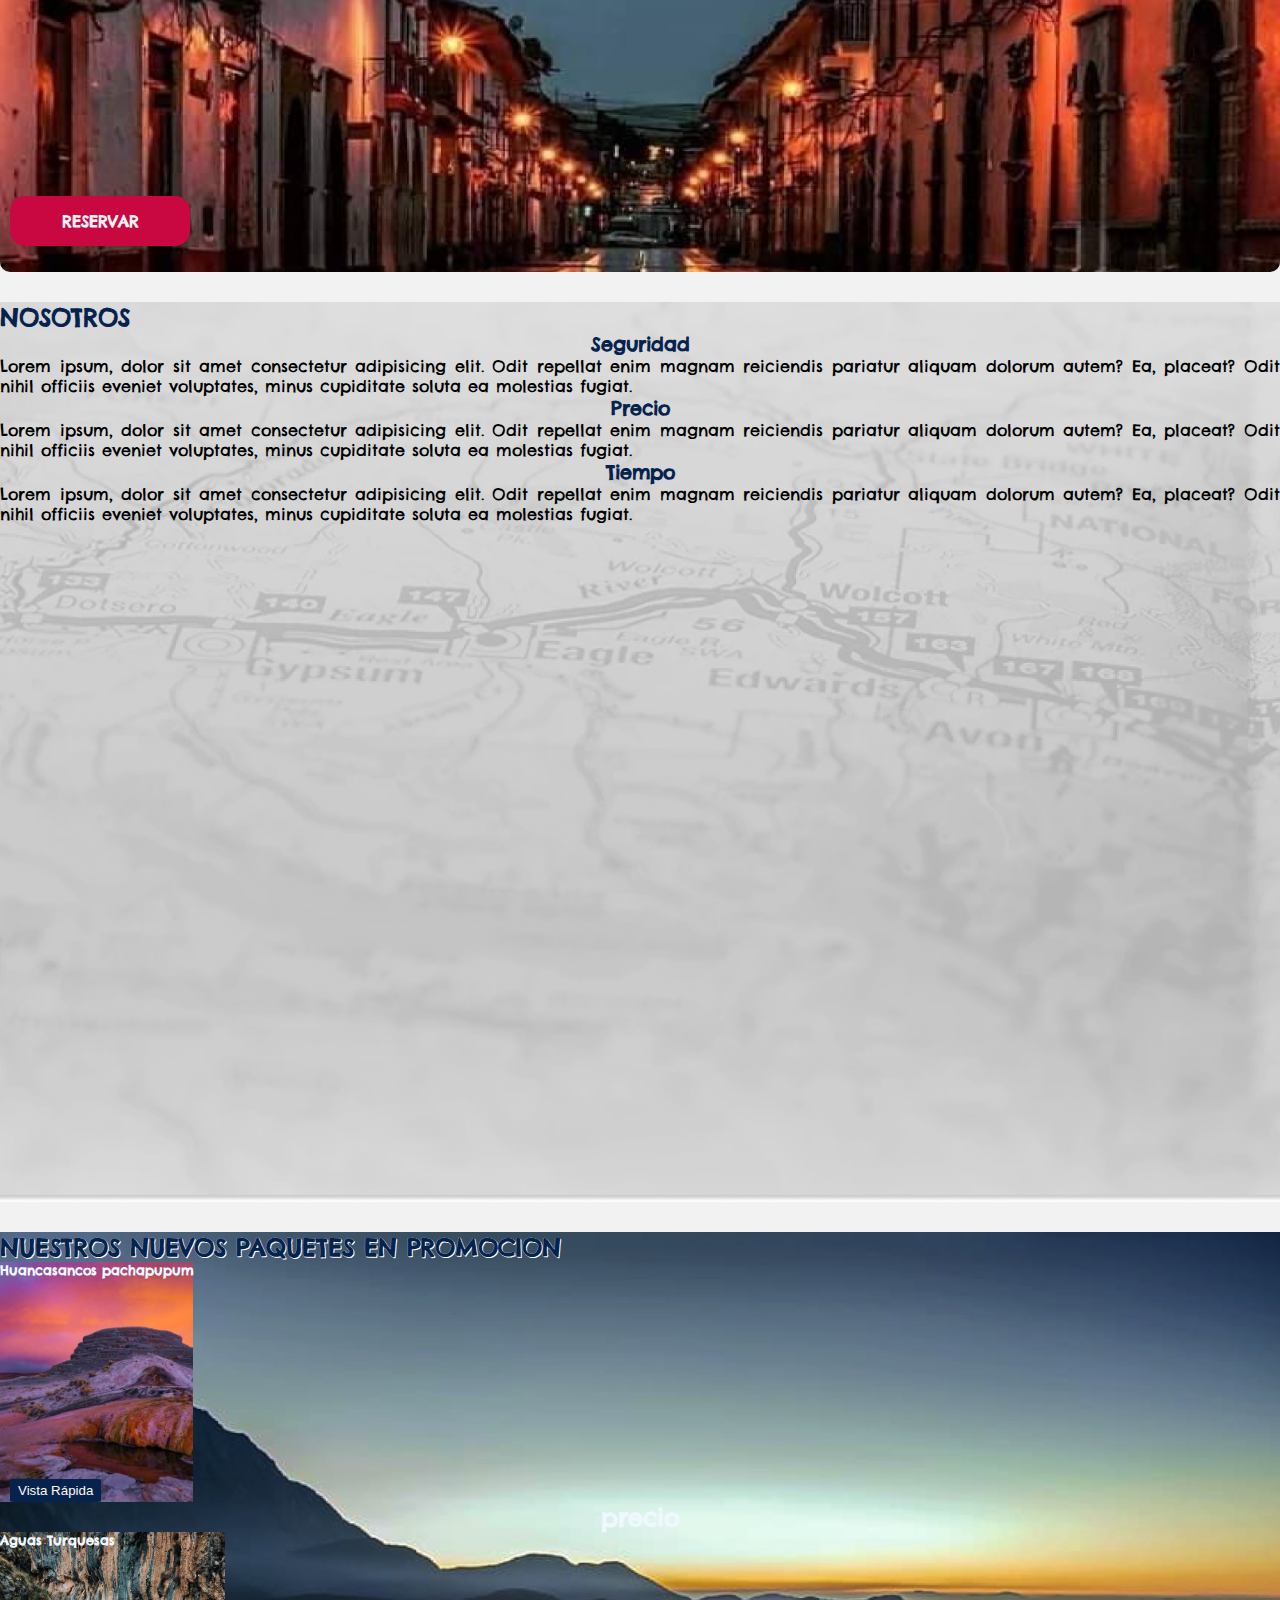
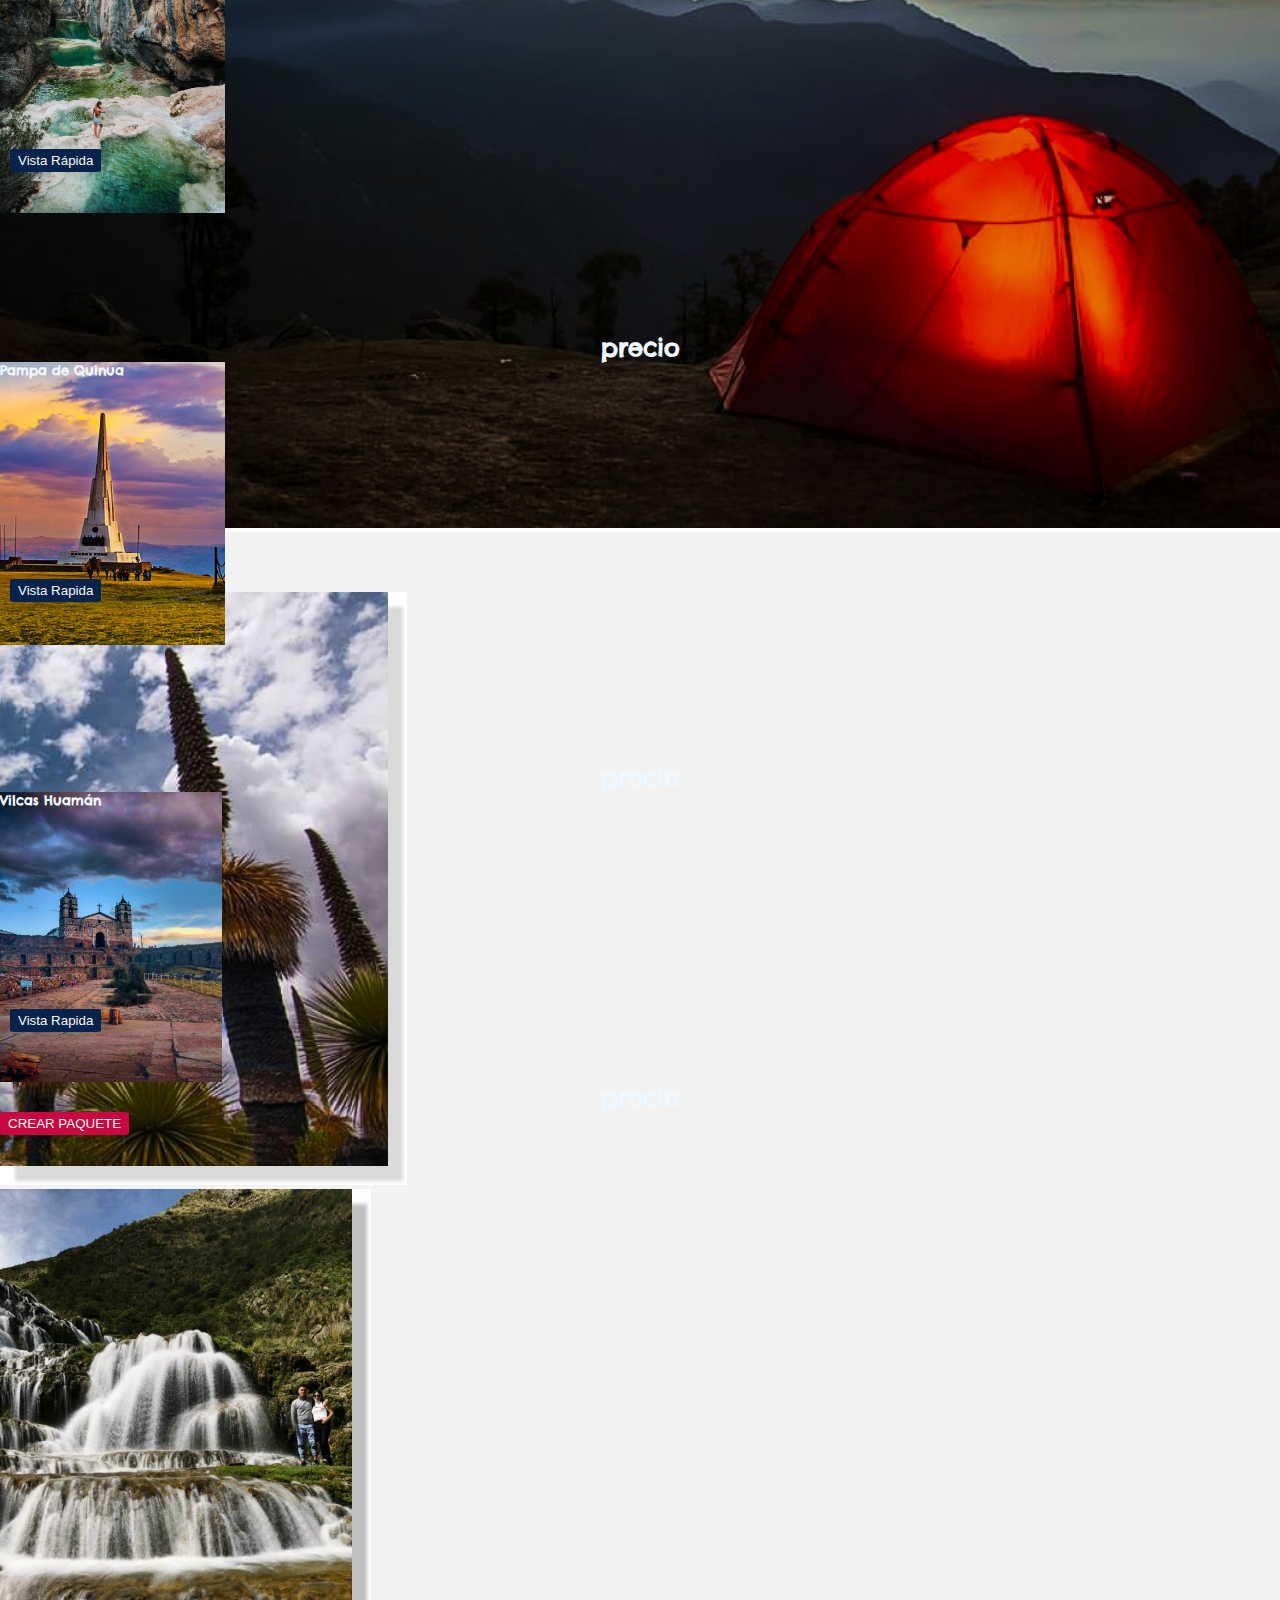
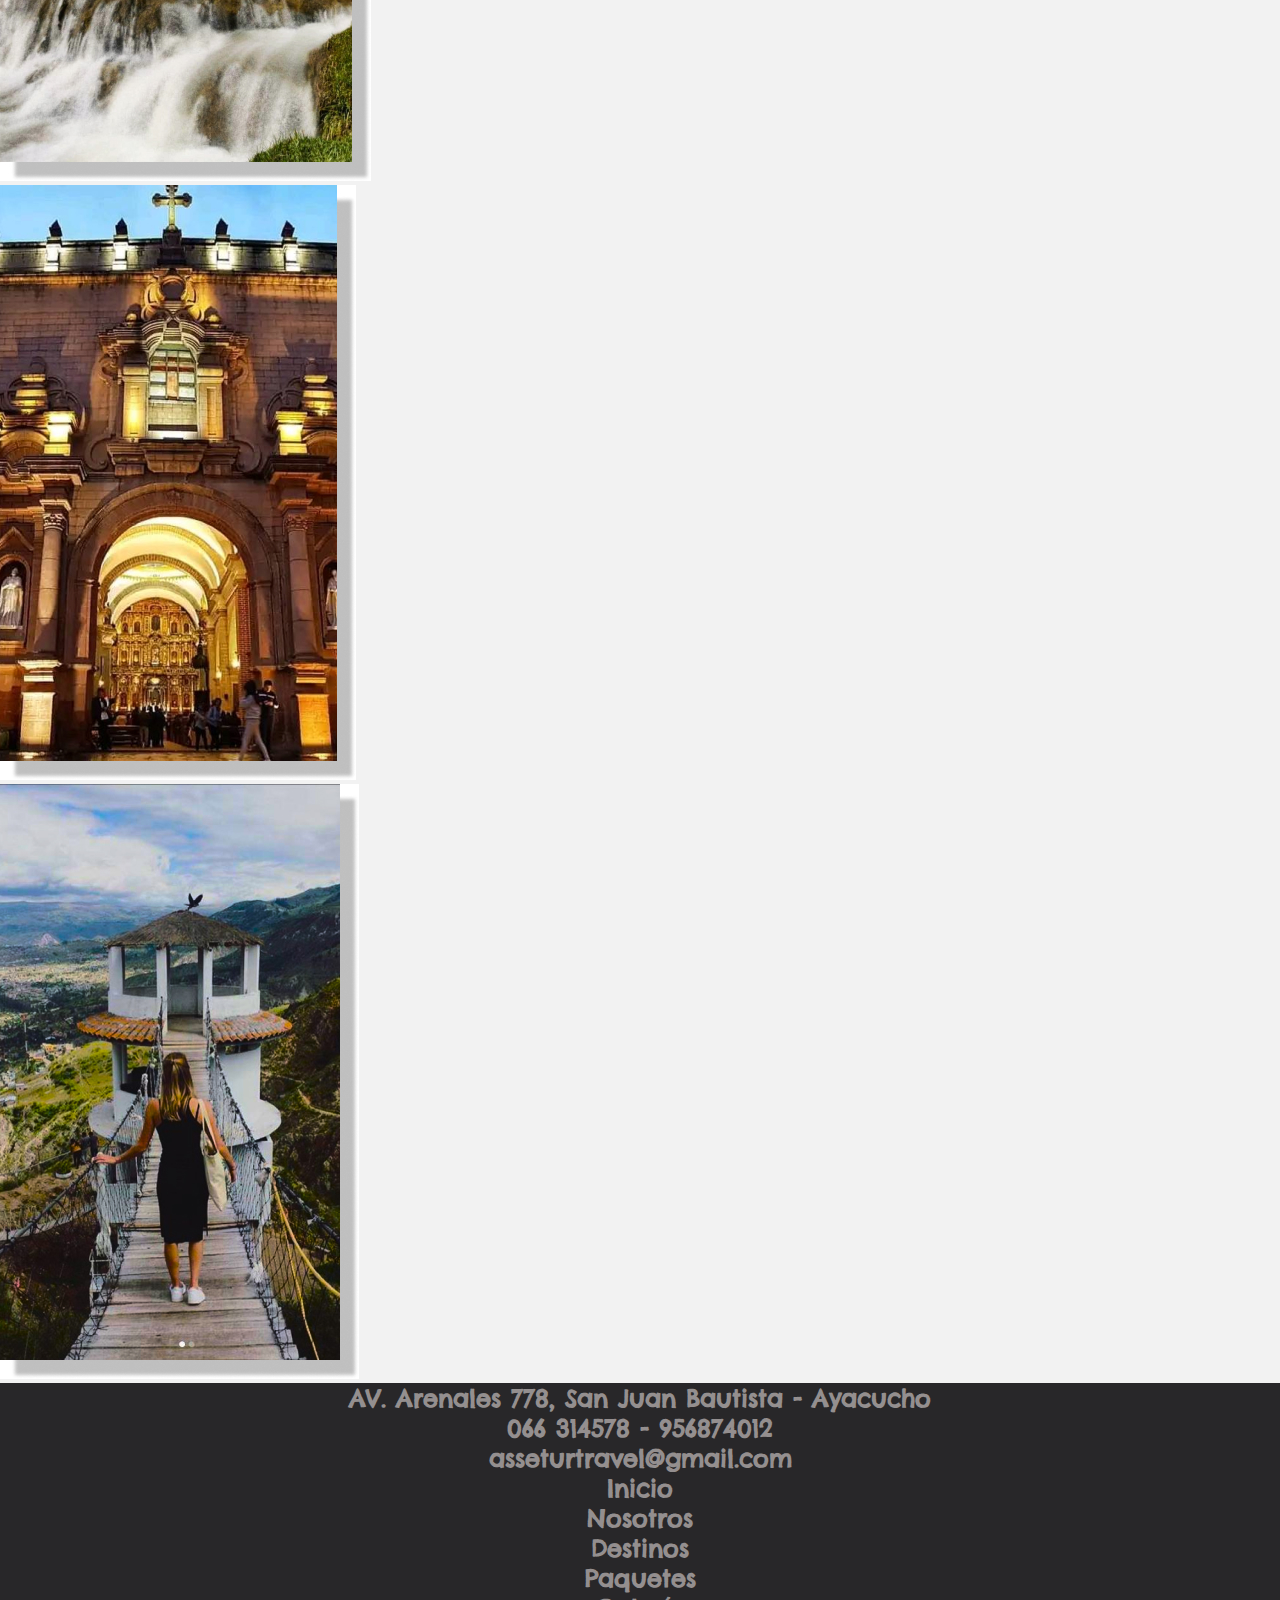
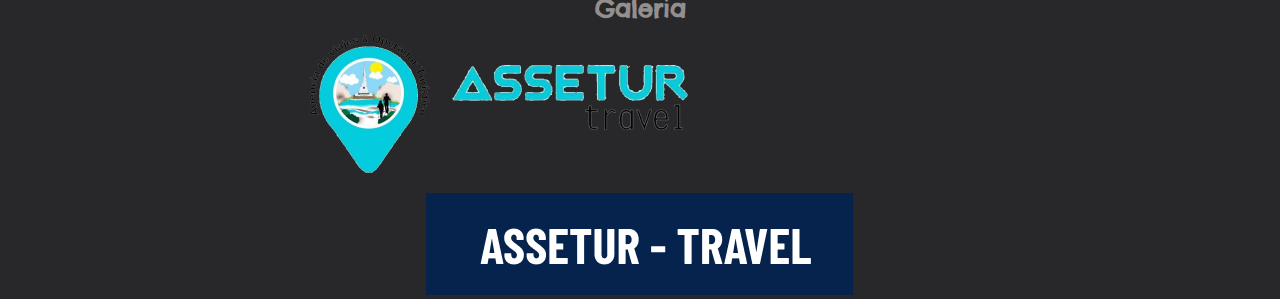
==== commit 7c16a9f9: "ultimoDenis" ====
--- a/index.html
+++ b/index.html
@@ -31,7 +31,7 @@
             <div class="containerCabecera ">
                 <div class="row">
                     <div class="col logo-nav-container">
-                        <a href="#" class="Logo"><img src="/img/Logo-simple.png" style="width: 204px ;height:60px;"
+                        <a href="#" class="Logo"><img src="/img/Logo-simple.png" style="width: 204px ;height:50px;"
                                 alt=""></a>
                         <span class="Menu-icon"><i class="fa-solid fa-bars"></i></span>
                         <nav class="navegacion">
@@ -48,7 +48,7 @@
             </div>
         </header>
 
-        
+
     </div>
 
     <!--INICIO-->
@@ -105,7 +105,7 @@
                             </div>
                             <div class="row">
                                 <div class="col-lg-12 bot_destino">
-                                    <a href="#" class="boton">
+                                    <a href="crear-paquete.html" class="boton">
                                         <span class="boton__texto">RESERVAR</span>
                                         <i class="fa-solid fa-arrow-right"></i>
                                     </a>
@@ -122,7 +122,7 @@
                             </div>
                             <div class="row">
                                 <div class="col-lg-12 bot_destino">
-                                    <a href="#" class="boton">
+                                    <a href="crear-paquete.html" class="boton">
                                         <span class="boton__texto">RESERVAR</span>
                                         <i class="fa-solid fa-arrow-right"></i>
                                     </a>
@@ -139,7 +139,7 @@
                             </div>
                             <div class="row">
                                 <div class="col-lg-12 bot_destino">
-                                    <a href="#" class="boton">
+                                    <a href="crear-paquete.html" class="boton">
                                         <span class="boton__texto">RESERVAR</span>
                                         <i class="fa-solid fa-arrow-right"></i>
                                     </a>
@@ -221,7 +221,9 @@
                     </div>
                     <div class="row">
                         <div class="col-lg-12 bot-paquete">
-                            <button class="boton1">Vista Rápida</button>
+                            <a href="crear-paquete.html">
+                                <button class="boton1">Vista Rápida</button>
+                            </a>
                         </div>
                     </div>
                 </div>
@@ -240,7 +242,9 @@
                     </div>
                     <div class="row">
                         <div class="col bot-paquete">
-                            <button class="boton2">Vista Rápida</button>
+                            <a href="crear-paquete.html">
+                                <button class="boton2">Vista Rápida</button>
+                            </a>
                         </div>
                     </div>
                 </div>
@@ -259,7 +263,9 @@
                     </div>
                     <div class="row">
                         <div class="col bot-paquete">
-                            <button class="boton3">Vista Rapida</button>
+                            </a><a href="crear-paquete.html">
+                                <button class="boton3">Vista Rapida</button>
+                            </a>
                         </div>
                     </div>
                 </div>
@@ -279,7 +285,9 @@
                     </div>
                     <div class="row">
                         <div class="col bot-paquete">
-                            <button class="boton4">Vista Rapida</button>
+                            </a><a href="crear-paquete.html">
+                                <button class="boton4">Vista Rapida</button>
+                            </a>
                         </div>
                     </div>
                 </div>
@@ -292,7 +300,9 @@
         </div>
         <div class="row">
             <div class="col text-center">
-                <button class="botonCrear">CREAR PAQUETE</button>
+                <a href="reserva.html">
+                    <button class="botonCrear">CREAR PAQUETE</button>
+                </a>
             </div>
         </div>
 
--- a/css/estilos.css
+++ b/css/estilos.css
@@ -30,7 +30,7 @@
 .header {
     background-color: rgb(78, 102, 118);;
     color: #fff;
-    padding: 2rem 0;
+    padding: 1rem 0;
     position: fixed;
     left: 0;
     top: 0;
@@ -122,7 +122,7 @@
 /* Estilos inicio */
 
 .ContenedorInicio {
-    padding-top: 6.5rem;
+    padding-top: 4.5rem;
     right: 0;
 }
 
